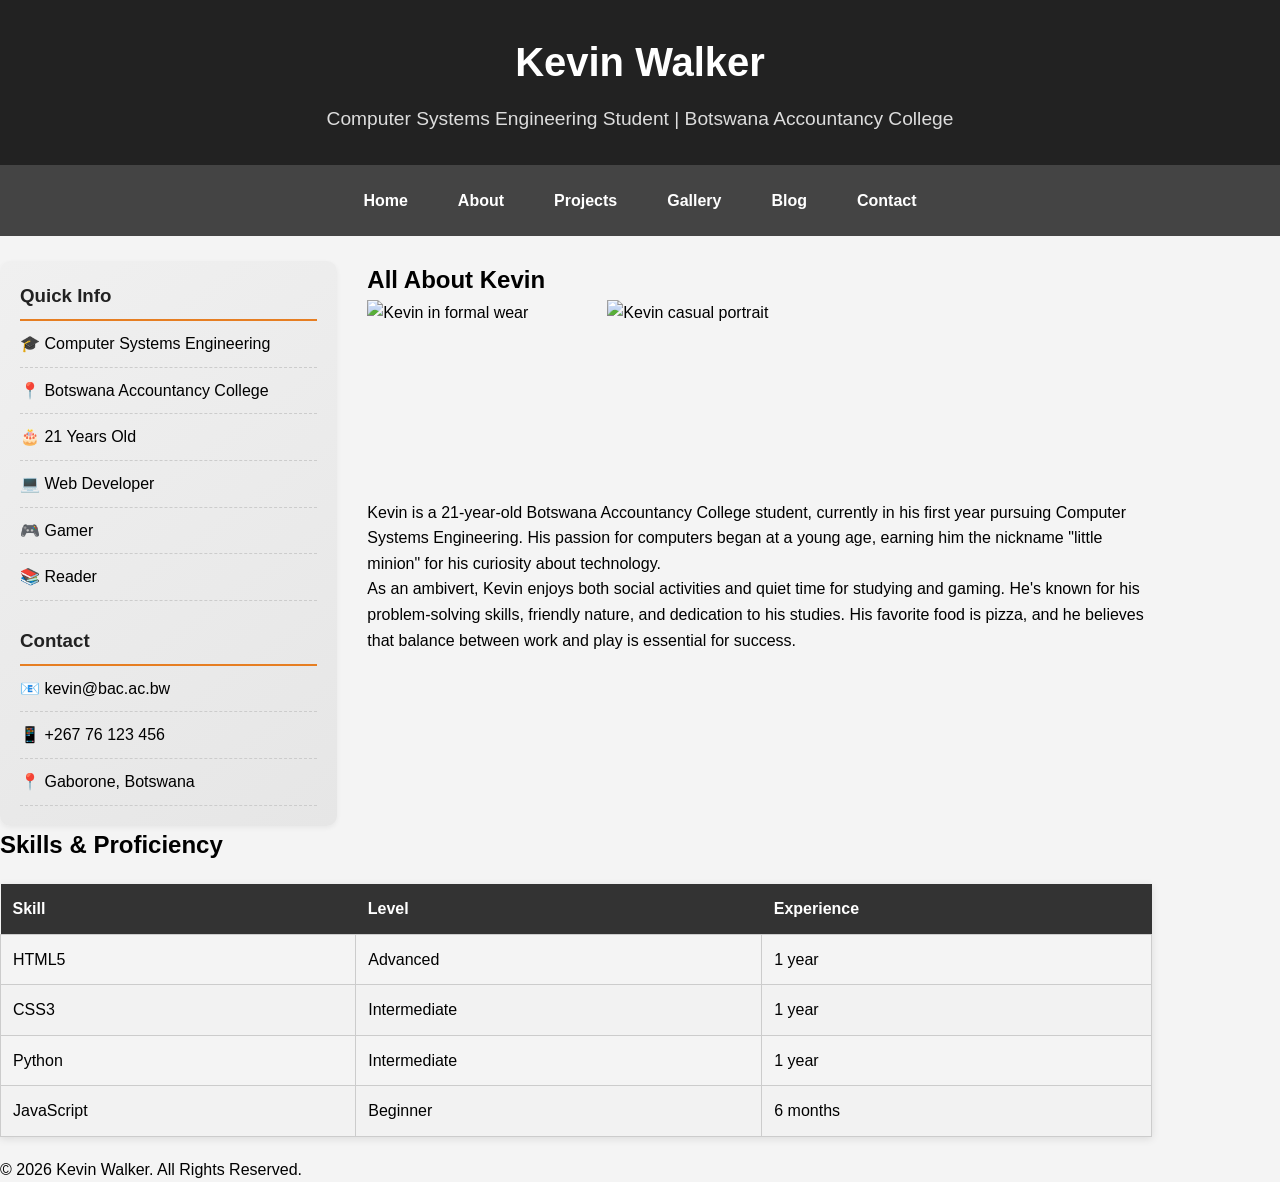
==== about.html @ 10aa1263 "My Personal Website initial upload" ====
<!DOCTYPE html>
<html lang="en">
<head>
    <meta charset="UTF-8">
    <meta name="viewport" content="width=device-width, initial-scale=1.0">
    <title>About Me | Kevin Walker</title>
    <link rel="stylesheet" href="style.css">
</head>
<body>
    <header>
        <h1>Kevin Walker</h1>
        <p>Computer Systems Engineering Student | Botswana Accountancy College</p>
    </header>
    
    <nav>
        <a href="index.html">Home</a>
        <a href="about.html">About</a>
        <a href="project.html">Projects</a>
        <a href="gallery.html">Gallery</a>
        <a href="blog.html">Blog</a>
        <a href="contact.html">Contact</a>
    </nav>
    
    <main style="width: 90%;">
        <!-- TWO-COLUMN FLEXBOX LAYOUT -->
        <section class="two-column-layout">
            <div class="sidebar">
                <h3>Quick Info</h3>
                <ul>
                    <li>🎓 Computer Systems Engineering</li>
                    <li>📍 Botswana Accountancy College</li>
                    <li>🎂 21 Years Old</li>
                    <li>💻 Web Developer</li>
                    <li>🎮 Gamer</li>
                    <li>📚 Reader</li>
                </ul>
                
                <h3 style="margin-top: 25px;">Contact</h3>
                <ul>
                    <li>📧 kevin@bac.ac.bw</li>
                    <li>📱 +267 76 123 456</li>
                    <li>📍 Gaborone, Botswana</li>
                </ul>
            </div>
            
            <div class="content-area">
                <h2>All About Kevin</h2>
                
                <div style="display: flex; flex-wrap: wrap; gap: 20px; margin-bottom: 20px;">
                    <img src="images/20251009_075744.jpg" alt="Kevin in formal wear" style="width: 220px; height: 180px; object-fit: cover;">
                    <img src="images/20251009_075846.jpg" alt="Kevin casual portrait" style="width: 220px; height: 180px; object-fit: cover;">
                </div>
                
                <p>Kevin is a 21-year-old Botswana Accountancy College student, currently in his first year pursuing Computer Systems Engineering. His passion for computers began at a young age, earning him the nickname "little minion" for his curiosity about technology.</p>
                
                <p>As an ambivert, Kevin enjoys both social activities and quiet time for studying and gaming. He's known for his problem-solving skills, friendly nature, and dedication to his studies. His favorite food is pizza, and he believes that balance between work and play is essential for success.</p>
            </div>
        </section>
        
        <section>
            <h2>Skills & Proficiency</h2>
            <table>
                <thead>
                    <tr><th>Skill</th><th>Level</th><th>Experience</th></tr>
                </thead>
                <tbody>
                    <tr><td>HTML5</td><td>Advanced</td><td>1 year</td></tr>
                    <tr><td>CSS3</td><td>Intermediate</td><td>1 year</td></tr>
                    <tr><td>Python</td><td>Intermediate</td><td>1 year</td></tr>
                    <tr><td>JavaScript</td><td>Beginner</td><td>6 months</td></tr>
                </tbody>
            </table>
        </section>
    </main>
    
    <footer>
        <p>&copy; 2026 Kevin Walker. All Rights Reserved.</p>
    </footer>
</body>
</html>
---- style.css ----
* {
    margin: 0;
    padding: 0;
    box-sizing: border-box;
}

body {
    font-family: Arial, sans-serif;
    background-color: #f4f4f4;
    margin: 0;
    padding: 0;
    line-height: 1.6;
}

/* ===== HEADER STYLES ===== */
header {
    background-color: #222;
    color: white;
    text-align: center;
    padding: 30px;
}

header h1 {
    font-size: 2.5em;
    margin-bottom: 10px;
}

header p {
    font-size: 1.2em;
    color: #ddd;
}

/* ===== FLEXBOX NAVIGATION STYLES ===== */
nav {
    background-color: #444;
    display: flex;
    justify-content: center;
    gap: 20px;
    padding: 15px;
    flex-wrap: wrap;
    position: sticky;
    top: 0;
    z-index: 100;
}

nav a {
    color: white;
    text-decoration: none;
    margin: 0;
    font-weight: bold;
    padding: 8px 15px;
    border-radius: 4px;
    transition: all 0.3s ease;
}

nav a:hover {
    color: yellow;
    text-decoration: underline;
    background-color: #555;
}

/* ===== PAGE LAYOUT WITH GRID TEMPLATE AREAS ===== */
.page-layout {
    display: grid;
    grid-template-areas:
        "header header"
        "nav nav"
        "main aside"
        "footer footer";
    grid-template-columns: 2fr 1fr;
    gap: 20px;
    width: 90%;
    margin: 20px auto;
}

.page-layout header {
    grid-area: header;
}

.page-layout nav {
    grid-area: nav;
}

.page-layout main {
    grid-area: main;
    background: white;
    padding: 25px;
    border-radius: 8px;
    box-shadow: 0 2px 10px rgba(0,0,0,0.1);
}

.page-layout aside {
    grid-area: aside;
    background: #f0f0f0;
    padding: 20px;
    border-radius: 8px;
    box-shadow: 0 2px 10px rgba(0,0,0,0.1);
}

.page-layout aside h2 {
    color: #333;
    border-bottom: 2px solid #e67e22;
    padding-bottom: 10px;
    margin-bottom: 15px;
}

.page-layout aside ul {
    list-style-type: none;
    padding: 0;
}

.page-layout aside li {
    margin-bottom: 12px;
}

.page-layout aside a {
    color: #333;
    text-decoration: none;
    display: block;
    padding: 10px;
    background-color: #fff;
    border-radius: 5px;
    transition: all 0.3s ease;
}

.page-layout aside a:hover {
    background-color: #e67e22;
    color: white;
    transform: translateX(5px);
}

.page-layout footer {
    grid-area: footer;
    background-color: #222;
    color: white;
    text-align: center;
    padding: 20px;
    border-radius: 8px;
}

/* ===== PROJECTS GRID ===== */
.projects-grid {
    display: grid;
    grid-template-columns: repeat(3, 1fr);
    gap: 25px;
    margin-top: 25px;
}

.project-card {
    background-color: #f9f9f9;
    border: 1px solid #ddd;
    border-radius: 10px;
    padding: 20px;
    box-shadow: 0 4px 8px rgba(0,0,0,0.1);
    transition: transform 0.3s ease, box-shadow 0.3s ease;
}

.project-card:hover {
    transform: scale(1.03);
    box-shadow: 0 8px 16px rgba(0,0,0,0.15);
}

.project-card h3 {
    color: #222;
    border-bottom: 2px solid #e67e22;
    padding-bottom: 8px;
    margin-top: 0;
}

.project-card ul {
    margin-left: 20px;
    margin-top: 10px;
}

/* ===== GALLERY GRID ===== */
.gallery-grid {
    display: grid;
    grid-template-columns: repeat(4, 1fr);
    gap: 20px;
    margin-top: 25px;
}

.gallery-grid img {
    width: 100%;
    height: 200px;
    object-fit: cover;
    border-radius: 10px;
    box-shadow: 0 4px 8px rgba(0,0,0,0.1);
    transition: transform 0.3s ease, box-shadow 0.3s ease;
}

.gallery-grid img:hover {
    transform: scale(1.05);
    box-shadow: 0 8px 16px rgba(0,0,0,0.2);
}

/* ===== GALLERY WITH CAPTIONS ===== */
.gallery-captions-grid {
    display: grid;
    grid-template-columns: repeat(3, 1fr);
    gap: 25px;
    margin-top: 25px;
}

figure {
    background-color: #f9f9f9;
    padding: 15px;
    border-radius: 10px;
    box-shadow: 0 4px 8px rgba(0,0,0,0.1);
    margin: 0;
    transition: transform 0.3s ease;
}

figure:hover {
    transform: scale(1.02);
    box-shadow: 0 8px 16px rgba(0,0,0,0.15);
}

figure img {
    width: 100%;
    height: 200px;
    object-fit: cover;
    border-radius: 8px;
    margin: 0 auto 10px;
}

figcaption {
    text-align: center;
    font-style: italic;
    color: #666;
    padding: 10px 0 5px;
}

/* ===== BLOG GRID ===== */
.blog-grid {
    display: grid;
    grid-template-columns: repeat(2, 1fr);
    gap: 25px;
    margin-top: 25px;
}

.blog-post {
    background: #f9f9f9;
    padding: 20px;
    border-radius: 10px;
    border: 1px solid #ddd;
    box-shadow: 0 4px 8px rgba(0,0,0,0.1);
    transition: transform 0.3s ease, box-shadow 0.3s ease;
}

.blog-post:hover {
    transform: scale(1.02);
    box-shadow: 0 8px 16px rgba(0,0,0,0.15);
}

.blog-post h3 {
    color: #222;
    margin-top: 0;
    border-bottom: 2px solid #e67e22;
    padding-bottom: 8px;
}

.blog-date {
    color: #777;
    font-size: 0.9em;
    margin-bottom: 10px;
}

/* ===== TWO-COLUMN FLEXBOX LAYOUT (for about page) ===== */
.two-column-layout {
    display: flex;
    gap: 30px;
    margin-top: 25px;
}

.sidebar {
    background: linear-gradient(145deg, #f0f0f0, #e6e6e6);
    padding: 20px;
    border-radius: 10px;
    width: 30%;
    box-shadow: 0 2px 5px rgba(0,0,0,0.05);
}

.sidebar h3 {
    color: #222;
    margin-top: 0;
    border-bottom: 2px solid #e67e22;
    padding-bottom: 8px;
}

.sidebar ul {
    list-style-type: none;
    padding: 0;
}

.sidebar li {
    padding: 10px 0;
    border-bottom: 1px dashed #ccc;
}

.content-area {
    width: 70%;
}

/* ===== TABLE STYLES ===== */
table {
    width: 100%;
    border-collapse: collapse;
    margin-top: 20px;
    margin-bottom: 20px;
    box-shadow: 0 2px 8px rgba(0,0,0,0.1);
}

table th {
    background-color: #333;
    color: white;
    padding: 12px;
    text-align: left;
}

table td {
    padding: 12px;
    border: 1px solid #ccc;
}

table tr:nth-child(even) {
    background-color: #f2f2f2;
}

/* ===== FORM STYLES ===== */
form {
    margin-top: 20px;
    background-color: #f9f9f9;
    padding: 25px;
    border-radius: 8px;
}

input, textarea {
    width: 100%;
    padding: 12px;
    margin-top: 8px;
    margin-bottom: 15px;
    border: 1px solid #ccc;
    border-radius: 5px;
}

button {
    background-color: #333;
    color: white;
    padding: 12px 25px;
    border: none;
    border-radius: 5px;
    cursor: pointer;
    transition: all 0.3s ease;
}

button:hover {
    background-color: green;
}

/* ===== CONTACT LINKS ===== */
.contact-links {
    display: flex;
    flex-wrap: wrap;
    gap: 15px;
    margin-top: 15px;
    justify-content: center;
}

.contact-links a {
    color: #333;
    text-decoration: none;
    padding: 12px 20px;
    background-color: #e9e9e9;
    border-radius: 25px;
    transition: all 0.3s ease;
}

.contact-links a:hover {
    background-color: #444;
    color: white;
    transform: translateY(-3px);
}

/* ===== MEDIA QUERIES - RESPONSIVE DESIGN ===== */
/* Tablets */
@media (max-width: 992px) {
    .projects-grid {
        grid-template-columns: repeat(2, 1fr);
    }
    
    .gallery-grid {
        grid-template-columns: repeat(3, 1fr);
    }
    
    .gallery-captions-grid {
        grid-template-columns: repeat(2, 1fr);
    }
}

/* Mobile devices */
@media (max-width: 768px) {
    .page-layout {
        grid-template-areas:
            "header"
            "nav"
            "main"
            "aside"
            "footer";
        grid-template-columns: 1fr;
        width: 95%;
    }
    
    nav {
        flex-direction: column;
        align-items: center;
        gap: 10px;
    }
    
    nav a {
        width: 80%;
        text-align: center;
        padding: 12px;
    }
    
    .projects-grid {
        grid-template-columns: 1fr;
    }
    
    .gallery-grid {
        grid-template-columns: repeat(2, 1fr);
    }
    
    .gallery-captions-grid {
        grid-template-columns: 1fr;
    }
    
    .blog-grid {
        grid-template-columns: 1fr;
    }
    
    .two-column-layout {
        flex-direction: column;
    }
    
    .sidebar, .content-area {
        width: 100%;
    }
}

/* Small mobile devices */
@media (max-width: 480px) {
    .gallery-grid {
        grid-template-columns: 1fr;
    }
    
    header h1 {
        font-size: 2em;
    }
    
    .contact-links {
        flex-direction: column;
    }
    
    .contact-links a {
        width: 100%;
        text-align: center;
    }
}
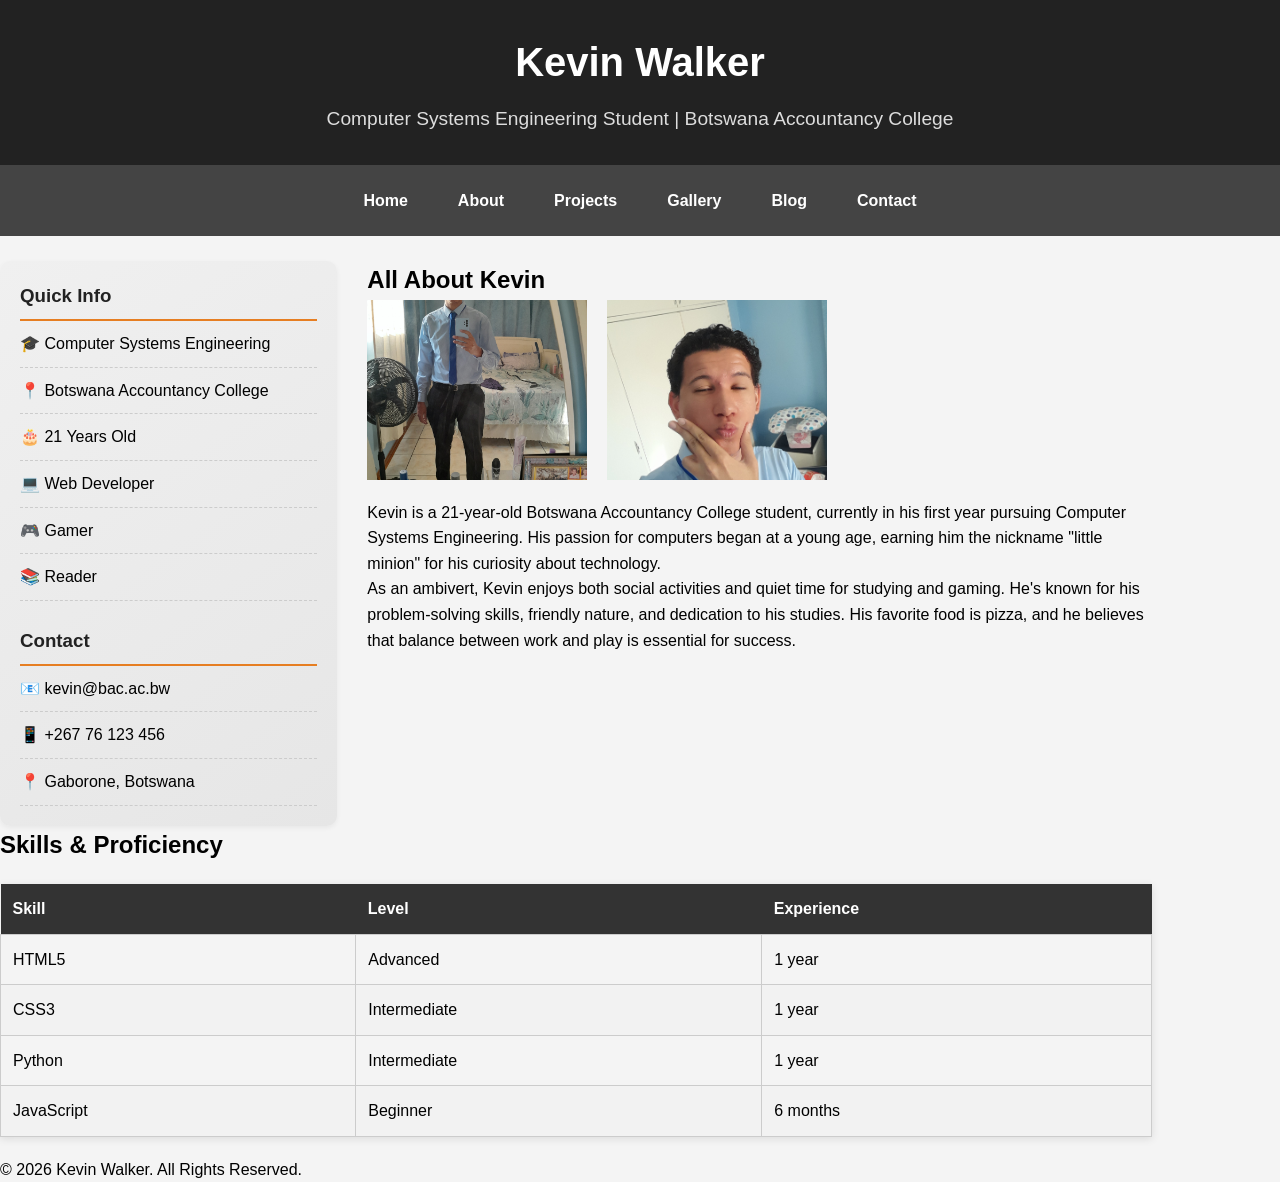
==== commit 888e8681: "Add files via upload" ====
--- a/about.html
+++ b/about.html
@@ -1,80 +1,80 @@
-<!DOCTYPE html>
-<html lang="en">
-<head>
-    <meta charset="UTF-8">
-    <meta name="viewport" content="width=device-width, initial-scale=1.0">
-    <title>About Me | Kevin Walker</title>
-    <link rel="stylesheet" href="style.css">
-</head>
-<body>
-    <header>
-        <h1>Kevin Walker</h1>
-        <p>Computer Systems Engineering Student | Botswana Accountancy College</p>
-    </header>
-    
-    <nav>
-        <a href="index.html">Home</a>
-        <a href="about.html">About</a>
-        <a href="project.html">Projects</a>
-        <a href="gallery.html">Gallery</a>
-        <a href="blog.html">Blog</a>
-        <a href="contact.html">Contact</a>
-    </nav>
-    
-    <main style="width: 90%;">
-        <!-- TWO-COLUMN FLEXBOX LAYOUT -->
-        <section class="two-column-layout">
-            <div class="sidebar">
-                <h3>Quick Info</h3>
-                <ul>
-                    <li>🎓 Computer Systems Engineering</li>
-                    <li>📍 Botswana Accountancy College</li>
-                    <li>🎂 21 Years Old</li>
-                    <li>💻 Web Developer</li>
-                    <li>🎮 Gamer</li>
-                    <li>📚 Reader</li>
-                </ul>
-                
-                <h3 style="margin-top: 25px;">Contact</h3>
-                <ul>
-                    <li>📧 kevin@bac.ac.bw</li>
-                    <li>📱 +267 76 123 456</li>
-                    <li>📍 Gaborone, Botswana</li>
-                </ul>
-            </div>
-            
-            <div class="content-area">
-                <h2>All About Kevin</h2>
-                
-                <div style="display: flex; flex-wrap: wrap; gap: 20px; margin-bottom: 20px;">
-                    <img src="images/20251009_075744.jpg" alt="Kevin in formal wear" style="width: 220px; height: 180px; object-fit: cover;">
-                    <img src="images/20251009_075846.jpg" alt="Kevin casual portrait" style="width: 220px; height: 180px; object-fit: cover;">
-                </div>
-                
-                <p>Kevin is a 21-year-old Botswana Accountancy College student, currently in his first year pursuing Computer Systems Engineering. His passion for computers began at a young age, earning him the nickname "little minion" for his curiosity about technology.</p>
-                
-                <p>As an ambivert, Kevin enjoys both social activities and quiet time for studying and gaming. He's known for his problem-solving skills, friendly nature, and dedication to his studies. His favorite food is pizza, and he believes that balance between work and play is essential for success.</p>
-            </div>
-        </section>
-        
-        <section>
-            <h2>Skills & Proficiency</h2>
-            <table>
-                <thead>
-                    <tr><th>Skill</th><th>Level</th><th>Experience</th></tr>
-                </thead>
-                <tbody>
-                    <tr><td>HTML5</td><td>Advanced</td><td>1 year</td></tr>
-                    <tr><td>CSS3</td><td>Intermediate</td><td>1 year</td></tr>
-                    <tr><td>Python</td><td>Intermediate</td><td>1 year</td></tr>
-                    <tr><td>JavaScript</td><td>Beginner</td><td>6 months</td></tr>
-                </tbody>
-            </table>
-        </section>
-    </main>
-    
-    <footer>
-        <p>&copy; 2026 Kevin Walker. All Rights Reserved.</p>
-    </footer>
-</body>
+<!DOCTYPE html>
+<html lang="en">
+<head>
+    <meta charset="UTF-8">
+    <meta name="viewport" content="width=device-width, initial-scale=1.0">
+    <title>About Me | Kevin Walker</title>
+    <link rel="stylesheet" href="style.css">
+</head>
+<body>
+    <header>
+        <h1>Kevin Walker</h1>
+        <p>Computer Systems Engineering Student | Botswana Accountancy College</p>
+    </header>
+    
+    <nav>
+        <a href="index.html">Home</a>
+        <a href="about.html">About</a>
+        <a href="project.html">Projects</a>
+        <a href="gallery.html">Gallery</a>
+        <a href="blog.html">Blog</a>
+        <a href="contact.html">Contact</a>
+    </nav>
+    
+    <main style="width: 90%;">
+        <!-- TWO-COLUMN FLEXBOX LAYOUT -->
+        <section class="two-column-layout">
+            <div class="sidebar">
+                <h3>Quick Info</h3>
+                <ul>
+                    <li>🎓 Computer Systems Engineering</li>
+                    <li>📍 Botswana Accountancy College</li>
+                    <li>🎂 21 Years Old</li>
+                    <li>💻 Web Developer</li>
+                    <li>🎮 Gamer</li>
+                    <li>📚 Reader</li>
+                </ul>
+                
+                <h3 style="margin-top: 25px;">Contact</h3>
+                <ul>
+                    <li>📧 kevin@bac.ac.bw</li>
+                    <li>📱 +267 76 123 456</li>
+                    <li>📍 Gaborone, Botswana</li>
+                </ul>
+            </div>
+            
+            <div class="content-area">
+                <h2>All About Kevin</h2>
+                
+                <div style="display: flex; flex-wrap: wrap; gap: 20px; margin-bottom: 20px;">
+                    <img src="images/20251009_075744.jpg" alt="Kevin in formal wear" style="width: 220px; height: 180px; object-fit: cover;">
+                    <img src="images/20251009_075846.jpg" alt="Kevin casual portrait" style="width: 220px; height: 180px; object-fit: cover;">
+                </div>
+                
+                <p>Kevin is a 21-year-old Botswana Accountancy College student, currently in his first year pursuing Computer Systems Engineering. His passion for computers began at a young age, earning him the nickname "little minion" for his curiosity about technology.</p>
+                
+                <p>As an ambivert, Kevin enjoys both social activities and quiet time for studying and gaming. He's known for his problem-solving skills, friendly nature, and dedication to his studies. His favorite food is pizza, and he believes that balance between work and play is essential for success.</p>
+            </div>
+        </section>
+        
+        <section>
+            <h2>Skills & Proficiency</h2>
+            <table>
+                <thead>
+                    <tr><th>Skill</th><th>Level</th><th>Experience</th></tr>
+                </thead>
+                <tbody>
+                    <tr><td>HTML5</td><td>Advanced</td><td>1 year</td></tr>
+                    <tr><td>CSS3</td><td>Intermediate</td><td>1 year</td></tr>
+                    <tr><td>Python</td><td>Intermediate</td><td>1 year</td></tr>
+                    <tr><td>JavaScript</td><td>Beginner</td><td>6 months</td></tr>
+                </tbody>
+            </table>
+        </section>
+    </main>
+    
+    <footer>
+        <p>&copy; 2026 Kevin Walker. All Rights Reserved.</p>
+    </footer>
+</body>
 </html>
--- a/style.css
+++ b/style.css
@@ -1,469 +1,469 @@
-* {
-    margin: 0;
-    padding: 0;
-    box-sizing: border-box;
-}
-
-body {
-    font-family: Arial, sans-serif;
-    background-color: #f4f4f4;
-    margin: 0;
-    padding: 0;
-    line-height: 1.6;
-}
-
-/* ===== HEADER STYLES ===== */
-header {
-    background-color: #222;
-    color: white;
-    text-align: center;
-    padding: 30px;
-}
-
-header h1 {
-    font-size: 2.5em;
-    margin-bottom: 10px;
-}
-
-header p {
-    font-size: 1.2em;
-    color: #ddd;
-}
-
-/* ===== FLEXBOX NAVIGATION STYLES ===== */
-nav {
-    background-color: #444;
-    display: flex;
-    justify-content: center;
-    gap: 20px;
-    padding: 15px;
-    flex-wrap: wrap;
-    position: sticky;
-    top: 0;
-    z-index: 100;
-}
-
-nav a {
-    color: white;
-    text-decoration: none;
-    margin: 0;
-    font-weight: bold;
-    padding: 8px 15px;
-    border-radius: 4px;
-    transition: all 0.3s ease;
-}
-
-nav a:hover {
-    color: yellow;
-    text-decoration: underline;
-    background-color: #555;
-}
-
-/* ===== PAGE LAYOUT WITH GRID TEMPLATE AREAS ===== */
-.page-layout {
-    display: grid;
-    grid-template-areas:
-        "header header"
-        "nav nav"
-        "main aside"
-        "footer footer";
-    grid-template-columns: 2fr 1fr;
-    gap: 20px;
-    width: 90%;
-    margin: 20px auto;
-}
-
-.page-layout header {
-    grid-area: header;
-}
-
-.page-layout nav {
-    grid-area: nav;
-}
-
-.page-layout main {
-    grid-area: main;
-    background: white;
-    padding: 25px;
-    border-radius: 8px;
-    box-shadow: 0 2px 10px rgba(0,0,0,0.1);
-}
-
-.page-layout aside {
-    grid-area: aside;
-    background: #f0f0f0;
-    padding: 20px;
-    border-radius: 8px;
-    box-shadow: 0 2px 10px rgba(0,0,0,0.1);
-}
-
-.page-layout aside h2 {
-    color: #333;
-    border-bottom: 2px solid #e67e22;
-    padding-bottom: 10px;
-    margin-bottom: 15px;
-}
-
-.page-layout aside ul {
-    list-style-type: none;
-    padding: 0;
-}
-
-.page-layout aside li {
-    margin-bottom: 12px;
-}
-
-.page-layout aside a {
-    color: #333;
-    text-decoration: none;
-    display: block;
-    padding: 10px;
-    background-color: #fff;
-    border-radius: 5px;
-    transition: all 0.3s ease;
-}
-
-.page-layout aside a:hover {
-    background-color: #e67e22;
-    color: white;
-    transform: translateX(5px);
-}
-
-.page-layout footer {
-    grid-area: footer;
-    background-color: #222;
-    color: white;
-    text-align: center;
-    padding: 20px;
-    border-radius: 8px;
-}
-
-/* ===== PROJECTS GRID ===== */
-.projects-grid {
-    display: grid;
-    grid-template-columns: repeat(3, 1fr);
-    gap: 25px;
-    margin-top: 25px;
-}
-
-.project-card {
-    background-color: #f9f9f9;
-    border: 1px solid #ddd;
-    border-radius: 10px;
-    padding: 20px;
-    box-shadow: 0 4px 8px rgba(0,0,0,0.1);
-    transition: transform 0.3s ease, box-shadow 0.3s ease;
-}
-
-.project-card:hover {
-    transform: scale(1.03);
-    box-shadow: 0 8px 16px rgba(0,0,0,0.15);
-}
-
-.project-card h3 {
-    color: #222;
-    border-bottom: 2px solid #e67e22;
-    padding-bottom: 8px;
-    margin-top: 0;
-}
-
-.project-card ul {
-    margin-left: 20px;
-    margin-top: 10px;
-}
-
-/* ===== GALLERY GRID ===== */
-.gallery-grid {
-    display: grid;
-    grid-template-columns: repeat(4, 1fr);
-    gap: 20px;
-    margin-top: 25px;
-}
-
-.gallery-grid img {
-    width: 100%;
-    height: 200px;
-    object-fit: cover;
-    border-radius: 10px;
-    box-shadow: 0 4px 8px rgba(0,0,0,0.1);
-    transition: transform 0.3s ease, box-shadow 0.3s ease;
-}
-
-.gallery-grid img:hover {
-    transform: scale(1.05);
-    box-shadow: 0 8px 16px rgba(0,0,0,0.2);
-}
-
-/* ===== GALLERY WITH CAPTIONS ===== */
-.gallery-captions-grid {
-    display: grid;
-    grid-template-columns: repeat(3, 1fr);
-    gap: 25px;
-    margin-top: 25px;
-}
-
-figure {
-    background-color: #f9f9f9;
-    padding: 15px;
-    border-radius: 10px;
-    box-shadow: 0 4px 8px rgba(0,0,0,0.1);
-    margin: 0;
-    transition: transform 0.3s ease;
-}
-
-figure:hover {
-    transform: scale(1.02);
-    box-shadow: 0 8px 16px rgba(0,0,0,0.15);
-}
-
-figure img {
-    width: 100%;
-    height: 200px;
-    object-fit: cover;
-    border-radius: 8px;
-    margin: 0 auto 10px;
-}
-
-figcaption {
-    text-align: center;
-    font-style: italic;
-    color: #666;
-    padding: 10px 0 5px;
-}
-
-/* ===== BLOG GRID ===== */
-.blog-grid {
-    display: grid;
-    grid-template-columns: repeat(2, 1fr);
-    gap: 25px;
-    margin-top: 25px;
-}
-
-.blog-post {
-    background: #f9f9f9;
-    padding: 20px;
-    border-radius: 10px;
-    border: 1px solid #ddd;
-    box-shadow: 0 4px 8px rgba(0,0,0,0.1);
-    transition: transform 0.3s ease, box-shadow 0.3s ease;
-}
-
-.blog-post:hover {
-    transform: scale(1.02);
-    box-shadow: 0 8px 16px rgba(0,0,0,0.15);
-}
-
-.blog-post h3 {
-    color: #222;
-    margin-top: 0;
-    border-bottom: 2px solid #e67e22;
-    padding-bottom: 8px;
-}
-
-.blog-date {
-    color: #777;
-    font-size: 0.9em;
-    margin-bottom: 10px;
-}
-
-/* ===== TWO-COLUMN FLEXBOX LAYOUT (for about page) ===== */
-.two-column-layout {
-    display: flex;
-    gap: 30px;
-    margin-top: 25px;
-}
-
-.sidebar {
-    background: linear-gradient(145deg, #f0f0f0, #e6e6e6);
-    padding: 20px;
-    border-radius: 10px;
-    width: 30%;
-    box-shadow: 0 2px 5px rgba(0,0,0,0.05);
-}
-
-.sidebar h3 {
-    color: #222;
-    margin-top: 0;
-    border-bottom: 2px solid #e67e22;
-    padding-bottom: 8px;
-}
-
-.sidebar ul {
-    list-style-type: none;
-    padding: 0;
-}
-
-.sidebar li {
-    padding: 10px 0;
-    border-bottom: 1px dashed #ccc;
-}
-
-.content-area {
-    width: 70%;
-}
-
-/* ===== TABLE STYLES ===== */
-table {
-    width: 100%;
-    border-collapse: collapse;
-    margin-top: 20px;
-    margin-bottom: 20px;
-    box-shadow: 0 2px 8px rgba(0,0,0,0.1);
-}
-
-table th {
-    background-color: #333;
-    color: white;
-    padding: 12px;
-    text-align: left;
-}
-
-table td {
-    padding: 12px;
-    border: 1px solid #ccc;
-}
-
-table tr:nth-child(even) {
-    background-color: #f2f2f2;
-}
-
-/* ===== FORM STYLES ===== */
-form {
-    margin-top: 20px;
-    background-color: #f9f9f9;
-    padding: 25px;
-    border-radius: 8px;
-}
-
-input, textarea {
-    width: 100%;
-    padding: 12px;
-    margin-top: 8px;
-    margin-bottom: 15px;
-    border: 1px solid #ccc;
-    border-radius: 5px;
-}
-
-button {
-    background-color: #333;
-    color: white;
-    padding: 12px 25px;
-    border: none;
-    border-radius: 5px;
-    cursor: pointer;
-    transition: all 0.3s ease;
-}
-
-button:hover {
-    background-color: green;
-}
-
-/* ===== CONTACT LINKS ===== */
-.contact-links {
-    display: flex;
-    flex-wrap: wrap;
-    gap: 15px;
-    margin-top: 15px;
-    justify-content: center;
-}
-
-.contact-links a {
-    color: #333;
-    text-decoration: none;
-    padding: 12px 20px;
-    background-color: #e9e9e9;
-    border-radius: 25px;
-    transition: all 0.3s ease;
-}
-
-.contact-links a:hover {
-    background-color: #444;
-    color: white;
-    transform: translateY(-3px);
-}
-
-/* ===== MEDIA QUERIES - RESPONSIVE DESIGN ===== */
-/* Tablets */
-@media (max-width: 992px) {
-    .projects-grid {
-        grid-template-columns: repeat(2, 1fr);
-    }
-    
-    .gallery-grid {
-        grid-template-columns: repeat(3, 1fr);
-    }
-    
-    .gallery-captions-grid {
-        grid-template-columns: repeat(2, 1fr);
-    }
-}
-
-/* Mobile devices */
-@media (max-width: 768px) {
-    .page-layout {
-        grid-template-areas:
-            "header"
-            "nav"
-            "main"
-            "aside"
-            "footer";
-        grid-template-columns: 1fr;
-        width: 95%;
-    }
-    
-    nav {
-        flex-direction: column;
-        align-items: center;
-        gap: 10px;
-    }
-    
-    nav a {
-        width: 80%;
-        text-align: center;
-        padding: 12px;
-    }
-    
-    .projects-grid {
-        grid-template-columns: 1fr;
-    }
-    
-    .gallery-grid {
-        grid-template-columns: repeat(2, 1fr);
-    }
-    
-    .gallery-captions-grid {
-        grid-template-columns: 1fr;
-    }
-    
-    .blog-grid {
-        grid-template-columns: 1fr;
-    }
-    
-    .two-column-layout {
-        flex-direction: column;
-    }
-    
-    .sidebar, .content-area {
-        width: 100%;
-    }
-}
-
-/* Small mobile devices */
-@media (max-width: 480px) {
-    .gallery-grid {
-        grid-template-columns: 1fr;
-    }
-    
-    header h1 {
-        font-size: 2em;
-    }
-    
-    .contact-links {
-        flex-direction: column;
-    }
-    
-    .contact-links a {
-        width: 100%;
-        text-align: center;
-    }
+* {
+    margin: 0;
+    padding: 0;
+    box-sizing: border-box;
+}
+
+body {
+    font-family: Arial, sans-serif;
+    background-color: #f4f4f4;
+    margin: 0;
+    padding: 0;
+    line-height: 1.6;
+}
+
+/* ===== HEADER STYLES ===== */
+header {
+    background-color: #222;
+    color: white;
+    text-align: center;
+    padding: 30px;
+}
+
+header h1 {
+    font-size: 2.5em;
+    margin-bottom: 10px;
+}
+
+header p {
+    font-size: 1.2em;
+    color: #ddd;
+}
+
+/* ===== FLEXBOX NAVIGATION STYLES ===== */
+nav {
+    background-color: #444;
+    display: flex;
+    justify-content: center;
+    gap: 20px;
+    padding: 15px;
+    flex-wrap: wrap;
+    position: sticky;
+    top: 0;
+    z-index: 100;
+}
+
+nav a {
+    color: white;
+    text-decoration: none;
+    margin: 0;
+    font-weight: bold;
+    padding: 8px 15px;
+    border-radius: 4px;
+    transition: all 0.3s ease;
+}
+
+nav a:hover {
+    color: yellow;
+    text-decoration: underline;
+    background-color: #555;
+}
+
+/* ===== PAGE LAYOUT WITH GRID TEMPLATE AREAS ===== */
+.page-layout {
+    display: grid;
+    grid-template-areas:
+        "header header"
+        "nav nav"
+        "main aside"
+        "footer footer";
+    grid-template-columns: 2fr 1fr;
+    gap: 20px;
+    width: 90%;
+    margin: 20px auto;
+}
+
+.page-layout header {
+    grid-area: header;
+}
+
+.page-layout nav {
+    grid-area: nav;
+}
+
+.page-layout main {
+    grid-area: main;
+    background: white;
+    padding: 25px;
+    border-radius: 8px;
+    box-shadow: 0 2px 10px rgba(0,0,0,0.1);
+}
+
+.page-layout aside {
+    grid-area: aside;
+    background: #f0f0f0;
+    padding: 20px;
+    border-radius: 8px;
+    box-shadow: 0 2px 10px rgba(0,0,0,0.1);
+}
+
+.page-layout aside h2 {
+    color: #333;
+    border-bottom: 2px solid #e67e22;
+    padding-bottom: 10px;
+    margin-bottom: 15px;
+}
+
+.page-layout aside ul {
+    list-style-type: none;
+    padding: 0;
+}
+
+.page-layout aside li {
+    margin-bottom: 12px;
+}
+
+.page-layout aside a {
+    color: #333;
+    text-decoration: none;
+    display: block;
+    padding: 10px;
+    background-color: #fff;
+    border-radius: 5px;
+    transition: all 0.3s ease;
+}
+
+.page-layout aside a:hover {
+    background-color: #e67e22;
+    color: white;
+    transform: translateX(5px);
+}
+
+.page-layout footer {
+    grid-area: footer;
+    background-color: #222;
+    color: white;
+    text-align: center;
+    padding: 20px;
+    border-radius: 8px;
+}
+
+/* ===== PROJECTS GRID ===== */
+.projects-grid {
+    display: grid;
+    grid-template-columns: repeat(3, 1fr);
+    gap: 25px;
+    margin-top: 25px;
+}
+
+.project-card {
+    background-color: #f9f9f9;
+    border: 1px solid #ddd;
+    border-radius: 10px;
+    padding: 20px;
+    box-shadow: 0 4px 8px rgba(0,0,0,0.1);
+    transition: transform 0.3s ease, box-shadow 0.3s ease;
+}
+
+.project-card:hover {
+    transform: scale(1.03);
+    box-shadow: 0 8px 16px rgba(0,0,0,0.15);
+}
+
+.project-card h3 {
+    color: #222;
+    border-bottom: 2px solid #e67e22;
+    padding-bottom: 8px;
+    margin-top: 0;
+}
+
+.project-card ul {
+    margin-left: 20px;
+    margin-top: 10px;
+}
+
+/* ===== GALLERY GRID ===== */
+.gallery-grid {
+    display: grid;
+    grid-template-columns: repeat(4, 1fr);
+    gap: 20px;
+    margin-top: 25px;
+}
+
+.gallery-grid img {
+    width: 100%;
+    height: 200px;
+    object-fit: cover;
+    border-radius: 10px;
+    box-shadow: 0 4px 8px rgba(0,0,0,0.1);
+    transition: transform 0.3s ease, box-shadow 0.3s ease;
+}
+
+.gallery-grid img:hover {
+    transform: scale(1.05);
+    box-shadow: 0 8px 16px rgba(0,0,0,0.2);
+}
+
+/* ===== GALLERY WITH CAPTIONS ===== */
+.gallery-captions-grid {
+    display: grid;
+    grid-template-columns: repeat(3, 1fr);
+    gap: 25px;
+    margin-top: 25px;
+}
+
+figure {
+    background-color: #f9f9f9;
+    padding: 15px;
+    border-radius: 10px;
+    box-shadow: 0 4px 8px rgba(0,0,0,0.1);
+    margin: 0;
+    transition: transform 0.3s ease;
+}
+
+figure:hover {
+    transform: scale(1.02);
+    box-shadow: 0 8px 16px rgba(0,0,0,0.15);
+}
+
+figure img {
+    width: 100%;
+    height: 200px;
+    object-fit: cover;
+    border-radius: 8px;
+    margin: 0 auto 10px;
+}
+
+figcaption {
+    text-align: center;
+    font-style: italic;
+    color: #666;
+    padding: 10px 0 5px;
+}
+
+/* ===== BLOG GRID ===== */
+.blog-grid {
+    display: grid;
+    grid-template-columns: repeat(2, 1fr);
+    gap: 25px;
+    margin-top: 25px;
+}
+
+.blog-post {
+    background: #f9f9f9;
+    padding: 20px;
+    border-radius: 10px;
+    border: 1px solid #ddd;
+    box-shadow: 0 4px 8px rgba(0,0,0,0.1);
+    transition: transform 0.3s ease, box-shadow 0.3s ease;
+}
+
+.blog-post:hover {
+    transform: scale(1.02);
+    box-shadow: 0 8px 16px rgba(0,0,0,0.15);
+}
+
+.blog-post h3 {
+    color: #222;
+    margin-top: 0;
+    border-bottom: 2px solid #e67e22;
+    padding-bottom: 8px;
+}
+
+.blog-date {
+    color: #777;
+    font-size: 0.9em;
+    margin-bottom: 10px;
+}
+
+/* ===== TWO-COLUMN FLEXBOX LAYOUT (for about page) ===== */
+.two-column-layout {
+    display: flex;
+    gap: 30px;
+    margin-top: 25px;
+}
+
+.sidebar {
+    background: linear-gradient(145deg, #f0f0f0, #e6e6e6);
+    padding: 20px;
+    border-radius: 10px;
+    width: 30%;
+    box-shadow: 0 2px 5px rgba(0,0,0,0.05);
+}
+
+.sidebar h3 {
+    color: #222;
+    margin-top: 0;
+    border-bottom: 2px solid #e67e22;
+    padding-bottom: 8px;
+}
+
+.sidebar ul {
+    list-style-type: none;
+    padding: 0;
+}
+
+.sidebar li {
+    padding: 10px 0;
+    border-bottom: 1px dashed #ccc;
+}
+
+.content-area {
+    width: 70%;
+}
+
+/* ===== TABLE STYLES ===== */
+table {
+    width: 100%;
+    border-collapse: collapse;
+    margin-top: 20px;
+    margin-bottom: 20px;
+    box-shadow: 0 2px 8px rgba(0,0,0,0.1);
+}
+
+table th {
+    background-color: #333;
+    color: white;
+    padding: 12px;
+    text-align: left;
+}
+
+table td {
+    padding: 12px;
+    border: 1px solid #ccc;
+}
+
+table tr:nth-child(even) {
+    background-color: #f2f2f2;
+}
+
+/* ===== FORM STYLES ===== */
+form {
+    margin-top: 20px;
+    background-color: #f9f9f9;
+    padding: 25px;
+    border-radius: 8px;
+}
+
+input, textarea {
+    width: 100%;
+    padding: 12px;
+    margin-top: 8px;
+    margin-bottom: 15px;
+    border: 1px solid #ccc;
+    border-radius: 5px;
+}
+
+button {
+    background-color: #333;
+    color: white;
+    padding: 12px 25px;
+    border: none;
+    border-radius: 5px;
+    cursor: pointer;
+    transition: all 0.3s ease;
+}
+
+button:hover {
+    background-color: green;
+}
+
+/* ===== CONTACT LINKS ===== */
+.contact-links {
+    display: flex;
+    flex-wrap: wrap;
+    gap: 15px;
+    margin-top: 15px;
+    justify-content: center;
+}
+
+.contact-links a {
+    color: #333;
+    text-decoration: none;
+    padding: 12px 20px;
+    background-color: #e9e9e9;
+    border-radius: 25px;
+    transition: all 0.3s ease;
+}
+
+.contact-links a:hover {
+    background-color: #444;
+    color: white;
+    transform: translateY(-3px);
+}
+
+/* ===== MEDIA QUERIES - RESPONSIVE DESIGN ===== */
+/* Tablets */
+@media (max-width: 992px) {
+    .projects-grid {
+        grid-template-columns: repeat(2, 1fr);
+    }
+    
+    .gallery-grid {
+        grid-template-columns: repeat(3, 1fr);
+    }
+    
+    .gallery-captions-grid {
+        grid-template-columns: repeat(2, 1fr);
+    }
+}
+
+/* Mobile devices */
+@media (max-width: 768px) {
+    .page-layout {
+        grid-template-areas:
+            "header"
+            "nav"
+            "main"
+            "aside"
+            "footer";
+        grid-template-columns: 1fr;
+        width: 95%;
+    }
+    
+    nav {
+        flex-direction: column;
+        align-items: center;
+        gap: 10px;
+    }
+    
+    nav a {
+        width: 80%;
+        text-align: center;
+        padding: 12px;
+    }
+    
+    .projects-grid {
+        grid-template-columns: 1fr;
+    }
+    
+    .gallery-grid {
+        grid-template-columns: repeat(2, 1fr);
+    }
+    
+    .gallery-captions-grid {
+        grid-template-columns: 1fr;
+    }
+    
+    .blog-grid {
+        grid-template-columns: 1fr;
+    }
+    
+    .two-column-layout {
+        flex-direction: column;
+    }
+    
+    .sidebar, .content-area {
+        width: 100%;
+    }
+}
+
+/* Small mobile devices */
+@media (max-width: 480px) {
+    .gallery-grid {
+        grid-template-columns: 1fr;
+    }
+    
+    header h1 {
+        font-size: 2em;
+    }
+    
+    .contact-links {
+        flex-direction: column;
+    }
+    
+    .contact-links a {
+        width: 100%;
+        text-align: center;
+    }
 }
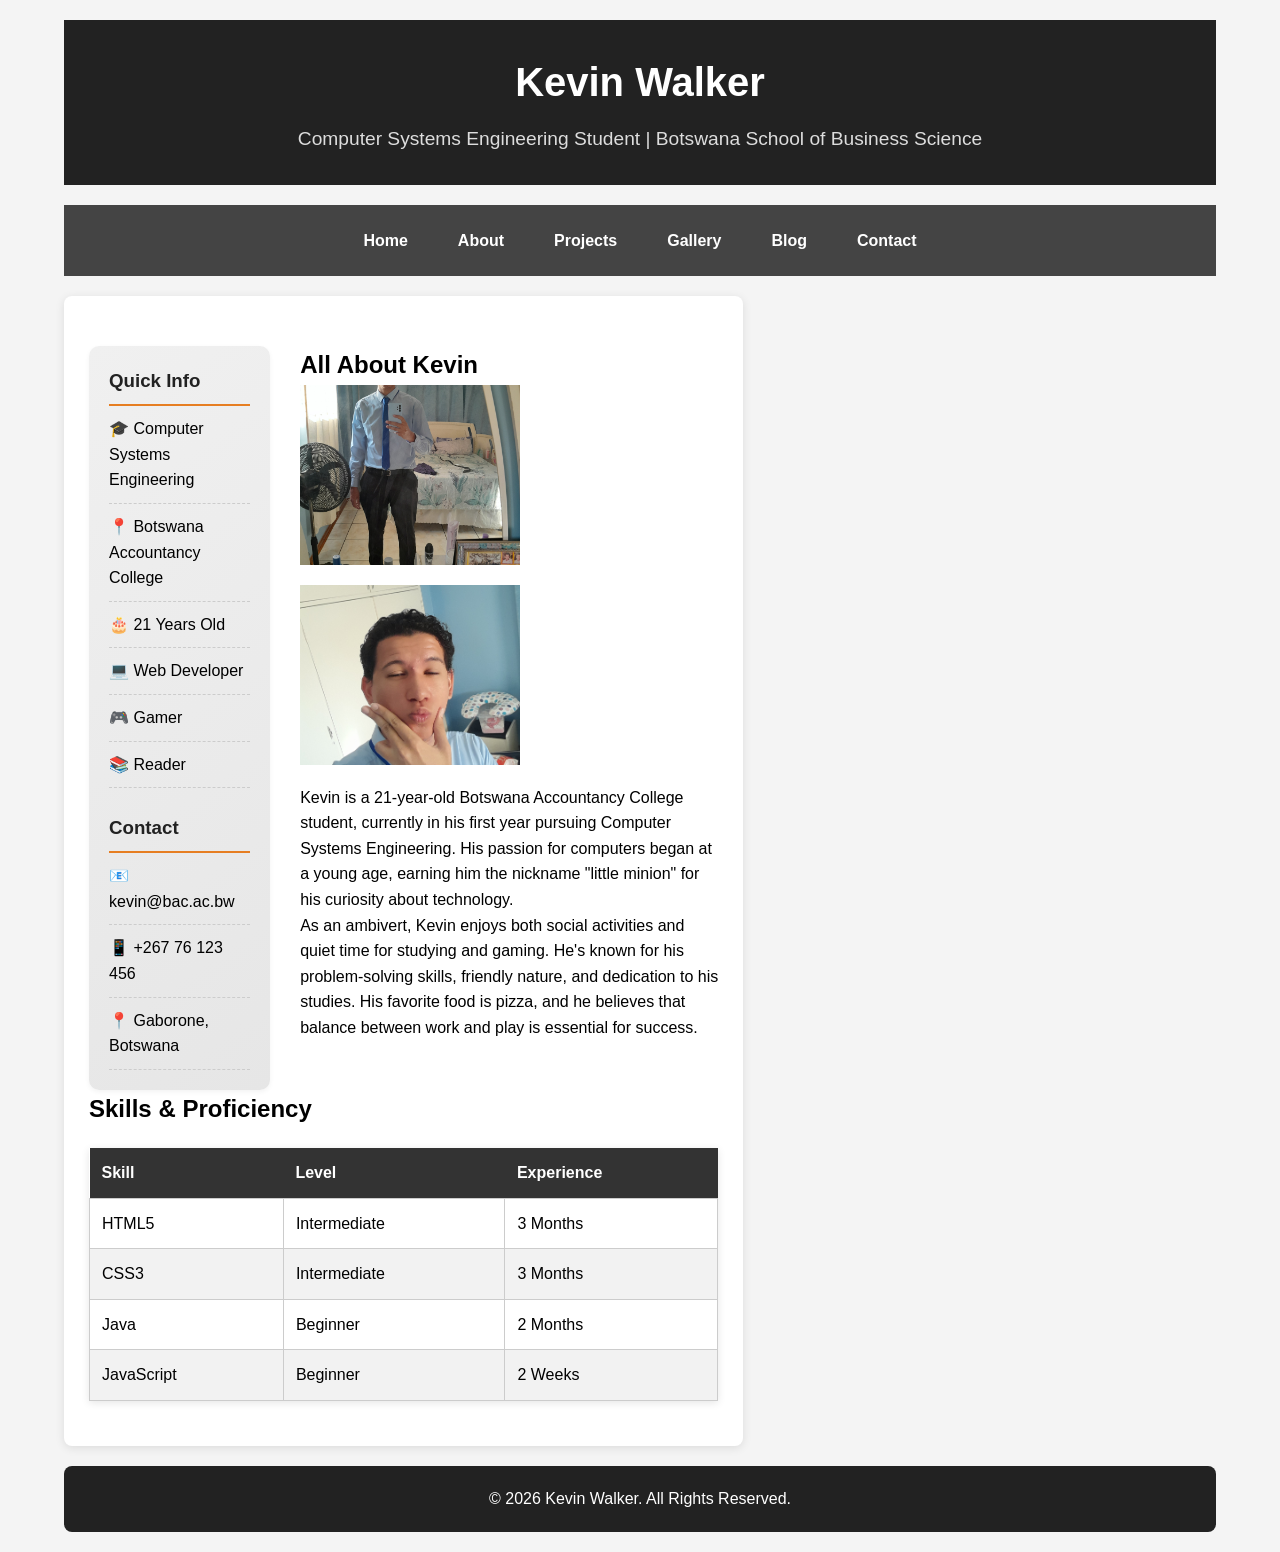
==== commit b0c07e07: "Add files via upload" ====
--- a/about.html
+++ b/about.html
@@ -7,9 +7,10 @@
     <link rel="stylesheet" href="style.css">
 </head>
 <body>
+    <div class="page-layout">
     <header>
         <h1>Kevin Walker</h1>
-        <p>Computer Systems Engineering Student | Botswana Accountancy College</p>
+        <p>Computer Systems Engineering Student | Botswana School of Business Science</p>
     </header>
     
     <nav>
@@ -64,10 +65,10 @@
                     <tr><th>Skill</th><th>Level</th><th>Experience</th></tr>
                 </thead>
                 <tbody>
-                    <tr><td>HTML5</td><td>Advanced</td><td>1 year</td></tr>
-                    <tr><td>CSS3</td><td>Intermediate</td><td>1 year</td></tr>
-                    <tr><td>Python</td><td>Intermediate</td><td>1 year</td></tr>
-                    <tr><td>JavaScript</td><td>Beginner</td><td>6 months</td></tr>
+                    <tr><td>HTML5</td><td>Intermediate</td><td>3 Months</td></tr>
+                    <tr><td>CSS3</td><td>Intermediate</td><td>3 Months</td></tr>
+                    <tr><td>Java</td><td>Beginner</td><td>2 Months</td></tr>
+                    <tr><td>JavaScript</td><td>Beginner</td><td>2 Weeks</td></tr>
                 </tbody>
             </table>
         </section>
@@ -76,5 +77,6 @@
     <footer>
         <p>&copy; 2026 Kevin Walker. All Rights Reserved.</p>
     </footer>
+    </div>
 </body>
 </html>
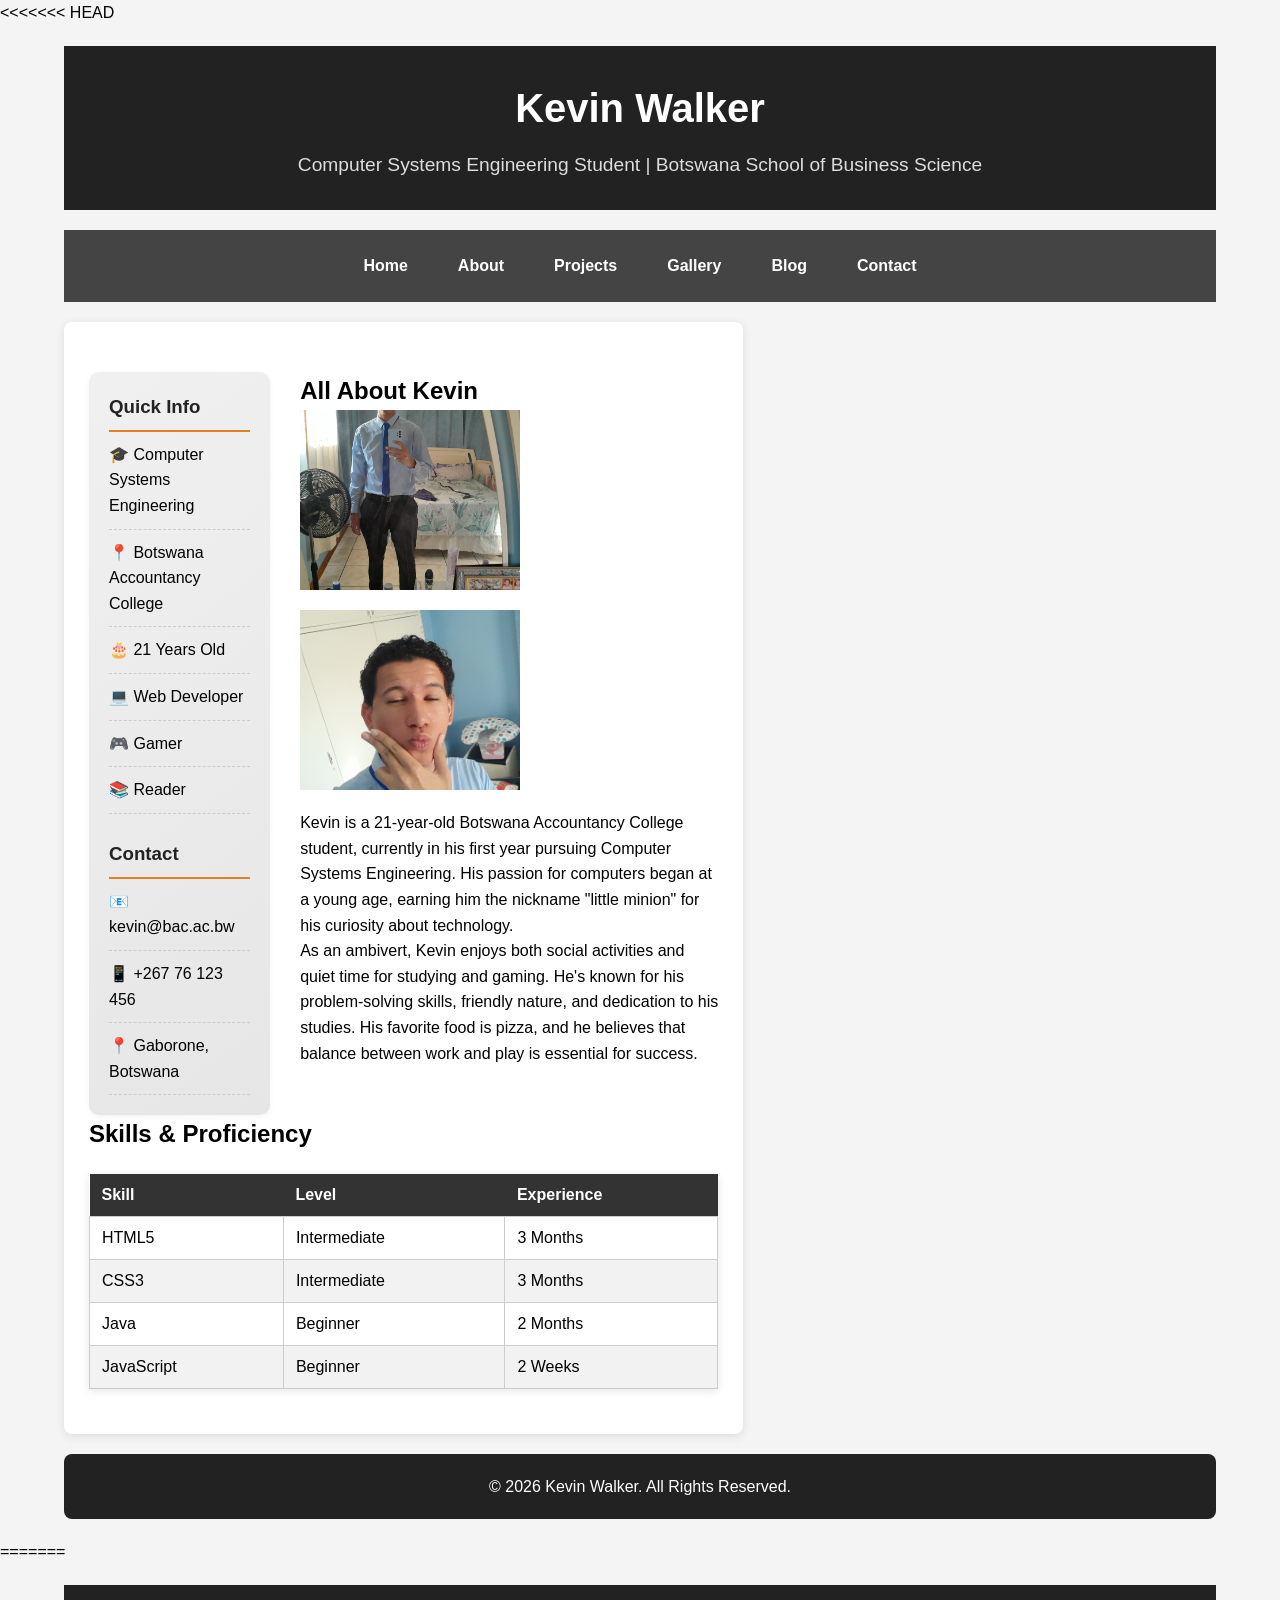
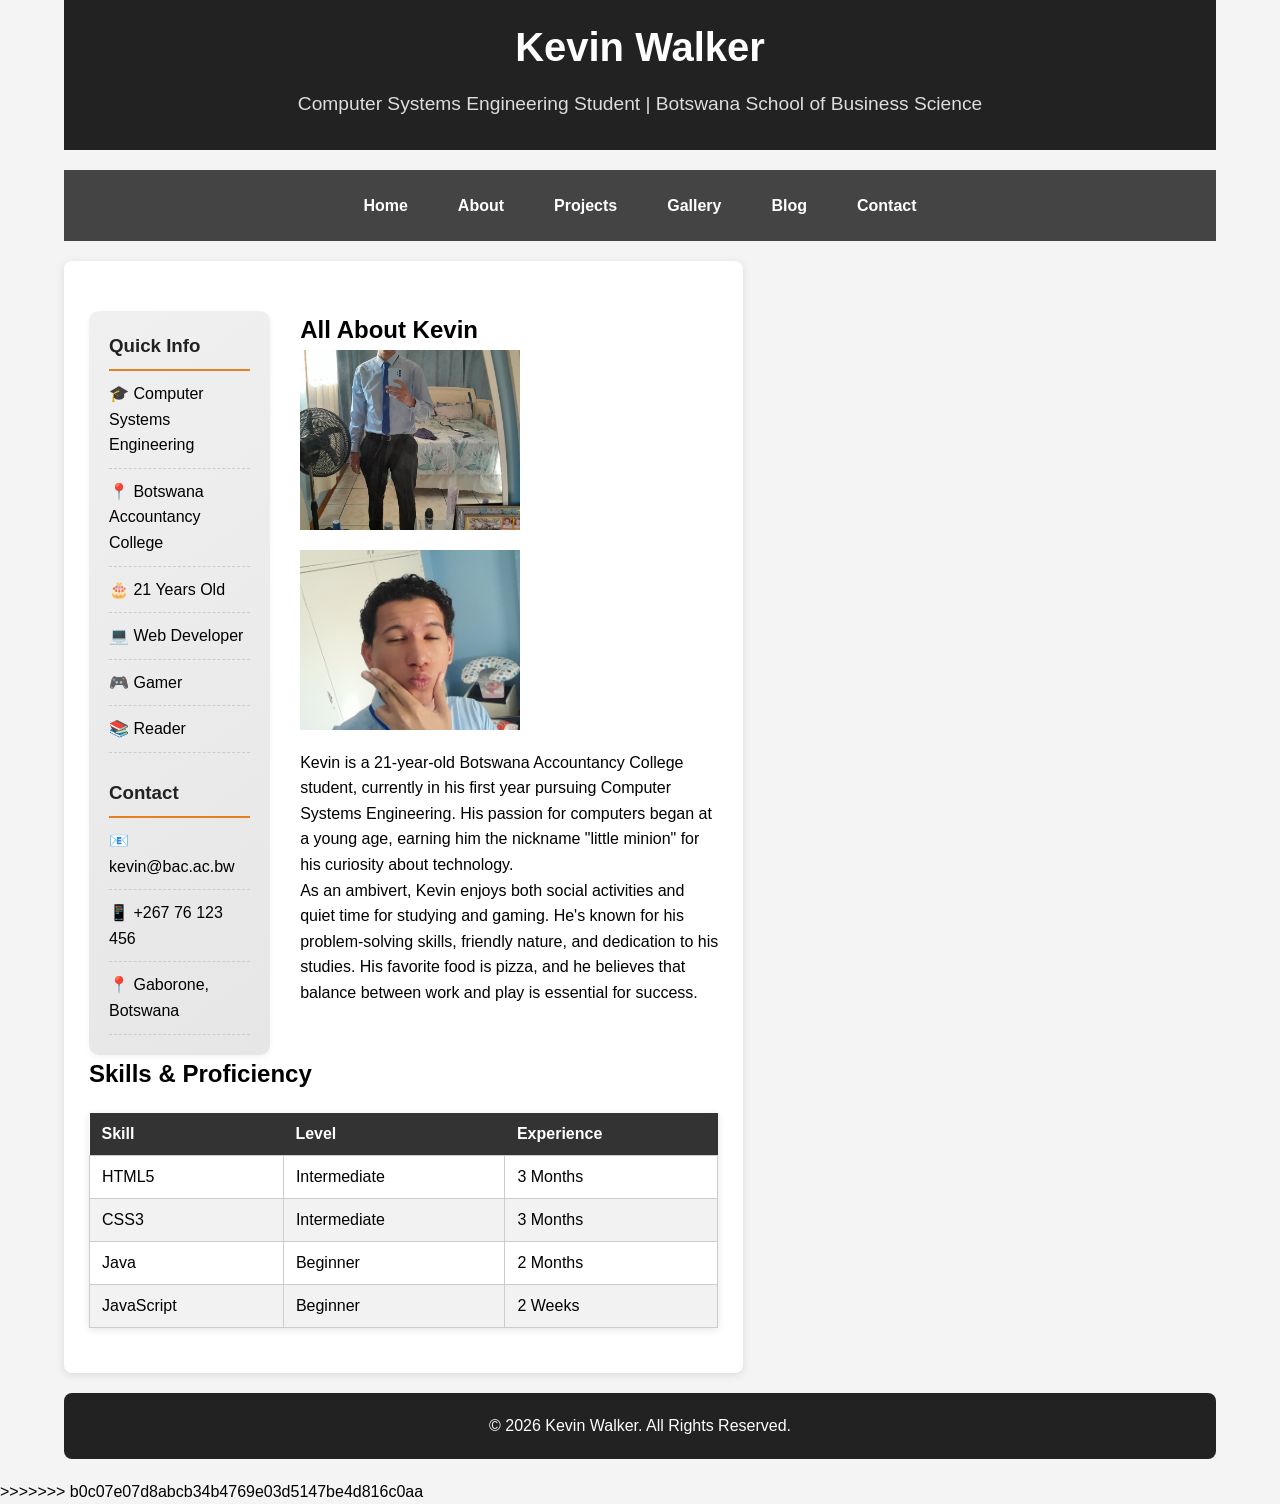
==== commit 32be0495: "merge" ====
--- a/about.html
+++ b/about.html
@@ -1,82 +1,166 @@
-<!DOCTYPE html>
-<html lang="en">
-<head>
-    <meta charset="UTF-8">
-    <meta name="viewport" content="width=device-width, initial-scale=1.0">
-    <title>About Me | Kevin Walker</title>
-    <link rel="stylesheet" href="style.css">
-</head>
-<body>
-    <div class="page-layout">
-    <header>
-        <h1>Kevin Walker</h1>
-        <p>Computer Systems Engineering Student | Botswana School of Business Science</p>
-    </header>
-    
-    <nav>
-        <a href="index.html">Home</a>
-        <a href="about.html">About</a>
-        <a href="project.html">Projects</a>
-        <a href="gallery.html">Gallery</a>
-        <a href="blog.html">Blog</a>
-        <a href="contact.html">Contact</a>
-    </nav>
-    
-    <main style="width: 90%;">
-        <!-- TWO-COLUMN FLEXBOX LAYOUT -->
-        <section class="two-column-layout">
-            <div class="sidebar">
-                <h3>Quick Info</h3>
-                <ul>
-                    <li>🎓 Computer Systems Engineering</li>
-                    <li>📍 Botswana Accountancy College</li>
-                    <li>🎂 21 Years Old</li>
-                    <li>💻 Web Developer</li>
-                    <li>🎮 Gamer</li>
-                    <li>📚 Reader</li>
-                </ul>
-                
-                <h3 style="margin-top: 25px;">Contact</h3>
-                <ul>
-                    <li>📧 kevin@bac.ac.bw</li>
-                    <li>📱 +267 76 123 456</li>
-                    <li>📍 Gaborone, Botswana</li>
-                </ul>
-            </div>
-            
-            <div class="content-area">
-                <h2>All About Kevin</h2>
-                
-                <div style="display: flex; flex-wrap: wrap; gap: 20px; margin-bottom: 20px;">
-                    <img src="images/20251009_075744.jpg" alt="Kevin in formal wear" style="width: 220px; height: 180px; object-fit: cover;">
-                    <img src="images/20251009_075846.jpg" alt="Kevin casual portrait" style="width: 220px; height: 180px; object-fit: cover;">
-                </div>
-                
-                <p>Kevin is a 21-year-old Botswana Accountancy College student, currently in his first year pursuing Computer Systems Engineering. His passion for computers began at a young age, earning him the nickname "little minion" for his curiosity about technology.</p>
-                
-                <p>As an ambivert, Kevin enjoys both social activities and quiet time for studying and gaming. He's known for his problem-solving skills, friendly nature, and dedication to his studies. His favorite food is pizza, and he believes that balance between work and play is essential for success.</p>
-            </div>
-        </section>
-        
-        <section>
-            <h2>Skills & Proficiency</h2>
-            <table>
-                <thead>
-                    <tr><th>Skill</th><th>Level</th><th>Experience</th></tr>
-                </thead>
-                <tbody>
-                    <tr><td>HTML5</td><td>Intermediate</td><td>3 Months</td></tr>
-                    <tr><td>CSS3</td><td>Intermediate</td><td>3 Months</td></tr>
-                    <tr><td>Java</td><td>Beginner</td><td>2 Months</td></tr>
-                    <tr><td>JavaScript</td><td>Beginner</td><td>2 Weeks</td></tr>
-                </tbody>
-            </table>
-        </section>
-    </main>
-    
-    <footer>
-        <p>&copy; 2026 Kevin Walker. All Rights Reserved.</p>
-    </footer>
-    </div>
-</body>
+<<<<<<< HEAD
+<!DOCTYPE html>
+<html lang="en">
+<head>
+    <meta charset="UTF-8">
+    <meta name="viewport" content="width=device-width, initial-scale=1.0">
+    <title>About Me | Kevin Walker</title>
+    <link rel="stylesheet" href="style.css">
+</head>
+<body>
+    <div class="page-layout">
+    <header>
+        <h1>Kevin Walker</h1>
+        <p>Computer Systems Engineering Student | Botswana School of Business Science</p>
+    </header>
+    
+    <nav>
+        <a href="index.html">Home</a>
+        <a href="about.html">About</a>
+        <a href="project.html">Projects</a>
+        <a href="gallery.html">Gallery</a>
+        <a href="blog.html">Blog</a>
+        <a href="contact.html">Contact</a>
+    </nav>
+    
+    <main style="width: 90%;">
+        <!-- TWO-COLUMN FLEXBOX LAYOUT -->
+        <section class="two-column-layout">
+            <div class="sidebar">
+                <h3>Quick Info</h3>
+                <ul>
+                    <li>🎓 Computer Systems Engineering</li>
+                    <li>📍 Botswana Accountancy College</li>
+                    <li>🎂 21 Years Old</li>
+                    <li>💻 Web Developer</li>
+                    <li>🎮 Gamer</li>
+                    <li>📚 Reader</li>
+                </ul>
+                
+                <h3 style="margin-top: 25px;">Contact</h3>
+                <ul>
+                    <li>📧 kevin@bac.ac.bw</li>
+                    <li>📱 +267 76 123 456</li>
+                    <li>📍 Gaborone, Botswana</li>
+                </ul>
+            </div>
+            
+            <div class="content-area">
+                <h2>All About Kevin</h2>
+                
+                <div style="display: flex; flex-wrap: wrap; gap: 20px; margin-bottom: 20px;">
+                    <img src="images/20251009_075744.jpg" alt="Kevin in formal wear" style="width: 220px; height: 180px; object-fit: cover;">
+                    <img src="images/20251009_075846.jpg" alt="Kevin casual portrait" style="width: 220px; height: 180px; object-fit: cover;">
+                </div>
+                
+                <p>Kevin is a 21-year-old Botswana Accountancy College student, currently in his first year pursuing Computer Systems Engineering. His passion for computers began at a young age, earning him the nickname "little minion" for his curiosity about technology.</p>
+                
+                <p>As an ambivert, Kevin enjoys both social activities and quiet time for studying and gaming. He's known for his problem-solving skills, friendly nature, and dedication to his studies. His favorite food is pizza, and he believes that balance between work and play is essential for success.</p>
+            </div>
+        </section>
+        
+        <section>
+            <h2>Skills & Proficiency</h2>
+            <table>
+                <thead>
+                    <tr><th>Skill</th><th>Level</th><th>Experience</th></tr>
+                </thead>
+                <tbody>
+                    <tr><td>HTML5</td><td>Intermediate</td><td>3 Months</td></tr>
+                    <tr><td>CSS3</td><td>Intermediate</td><td>3 Months</td></tr>
+                    <tr><td>Java</td><td>Beginner</td><td>2 Months</td></tr>
+                    <tr><td>JavaScript</td><td>Beginner</td><td>2 Weeks</td></tr>
+                </tbody>
+            </table>
+        </section>
+    </main>
+    
+    <footer>
+        <p>&copy; 2026 Kevin Walker. All Rights Reserved.</p>
+    </footer>
+    </div>
+</body>
+=======
+<!DOCTYPE html>
+<html lang="en">
+<head>
+    <meta charset="UTF-8">
+    <meta name="viewport" content="width=device-width, initial-scale=1.0">
+    <title>About Me | Kevin Walker</title>
+    <link rel="stylesheet" href="style.css">
+</head>
+<body>
+    <div class="page-layout">
+    <header>
+        <h1>Kevin Walker</h1>
+        <p>Computer Systems Engineering Student | Botswana School of Business Science</p>
+    </header>
+    
+    <nav>
+        <a href="index.html">Home</a>
+        <a href="about.html">About</a>
+        <a href="project.html">Projects</a>
+        <a href="gallery.html">Gallery</a>
+        <a href="blog.html">Blog</a>
+        <a href="contact.html">Contact</a>
+    </nav>
+    
+    <main style="width: 90%;">
+        <!-- TWO-COLUMN FLEXBOX LAYOUT -->
+        <section class="two-column-layout">
+            <div class="sidebar">
+                <h3>Quick Info</h3>
+                <ul>
+                    <li>🎓 Computer Systems Engineering</li>
+                    <li>📍 Botswana Accountancy College</li>
+                    <li>🎂 21 Years Old</li>
+                    <li>💻 Web Developer</li>
+                    <li>🎮 Gamer</li>
+                    <li>📚 Reader</li>
+                </ul>
+                
+                <h3 style="margin-top: 25px;">Contact</h3>
+                <ul>
+                    <li>📧 kevin@bac.ac.bw</li>
+                    <li>📱 +267 76 123 456</li>
+                    <li>📍 Gaborone, Botswana</li>
+                </ul>
+            </div>
+            
+            <div class="content-area">
+                <h2>All About Kevin</h2>
+                
+                <div style="display: flex; flex-wrap: wrap; gap: 20px; margin-bottom: 20px;">
+                    <img src="images/20251009_075744.jpg" alt="Kevin in formal wear" style="width: 220px; height: 180px; object-fit: cover;">
+                    <img src="images/20251009_075846.jpg" alt="Kevin casual portrait" style="width: 220px; height: 180px; object-fit: cover;">
+                </div>
+                
+                <p>Kevin is a 21-year-old Botswana Accountancy College student, currently in his first year pursuing Computer Systems Engineering. His passion for computers began at a young age, earning him the nickname "little minion" for his curiosity about technology.</p>
+                
+                <p>As an ambivert, Kevin enjoys both social activities and quiet time for studying and gaming. He's known for his problem-solving skills, friendly nature, and dedication to his studies. His favorite food is pizza, and he believes that balance between work and play is essential for success.</p>
+            </div>
+        </section>
+        
+        <section>
+            <h2>Skills & Proficiency</h2>
+            <table>
+                <thead>
+                    <tr><th>Skill</th><th>Level</th><th>Experience</th></tr>
+                </thead>
+                <tbody>
+                    <tr><td>HTML5</td><td>Intermediate</td><td>3 Months</td></tr>
+                    <tr><td>CSS3</td><td>Intermediate</td><td>3 Months</td></tr>
+                    <tr><td>Java</td><td>Beginner</td><td>2 Months</td></tr>
+                    <tr><td>JavaScript</td><td>Beginner</td><td>2 Weeks</td></tr>
+                </tbody>
+            </table>
+        </section>
+    </main>
+    
+    <footer>
+        <p>&copy; 2026 Kevin Walker. All Rights Reserved.</p>
+    </footer>
+    </div>
+</body>
+>>>>>>> b0c07e07d8abcb34b4769e03d5147be4d816c0aa
 </html>
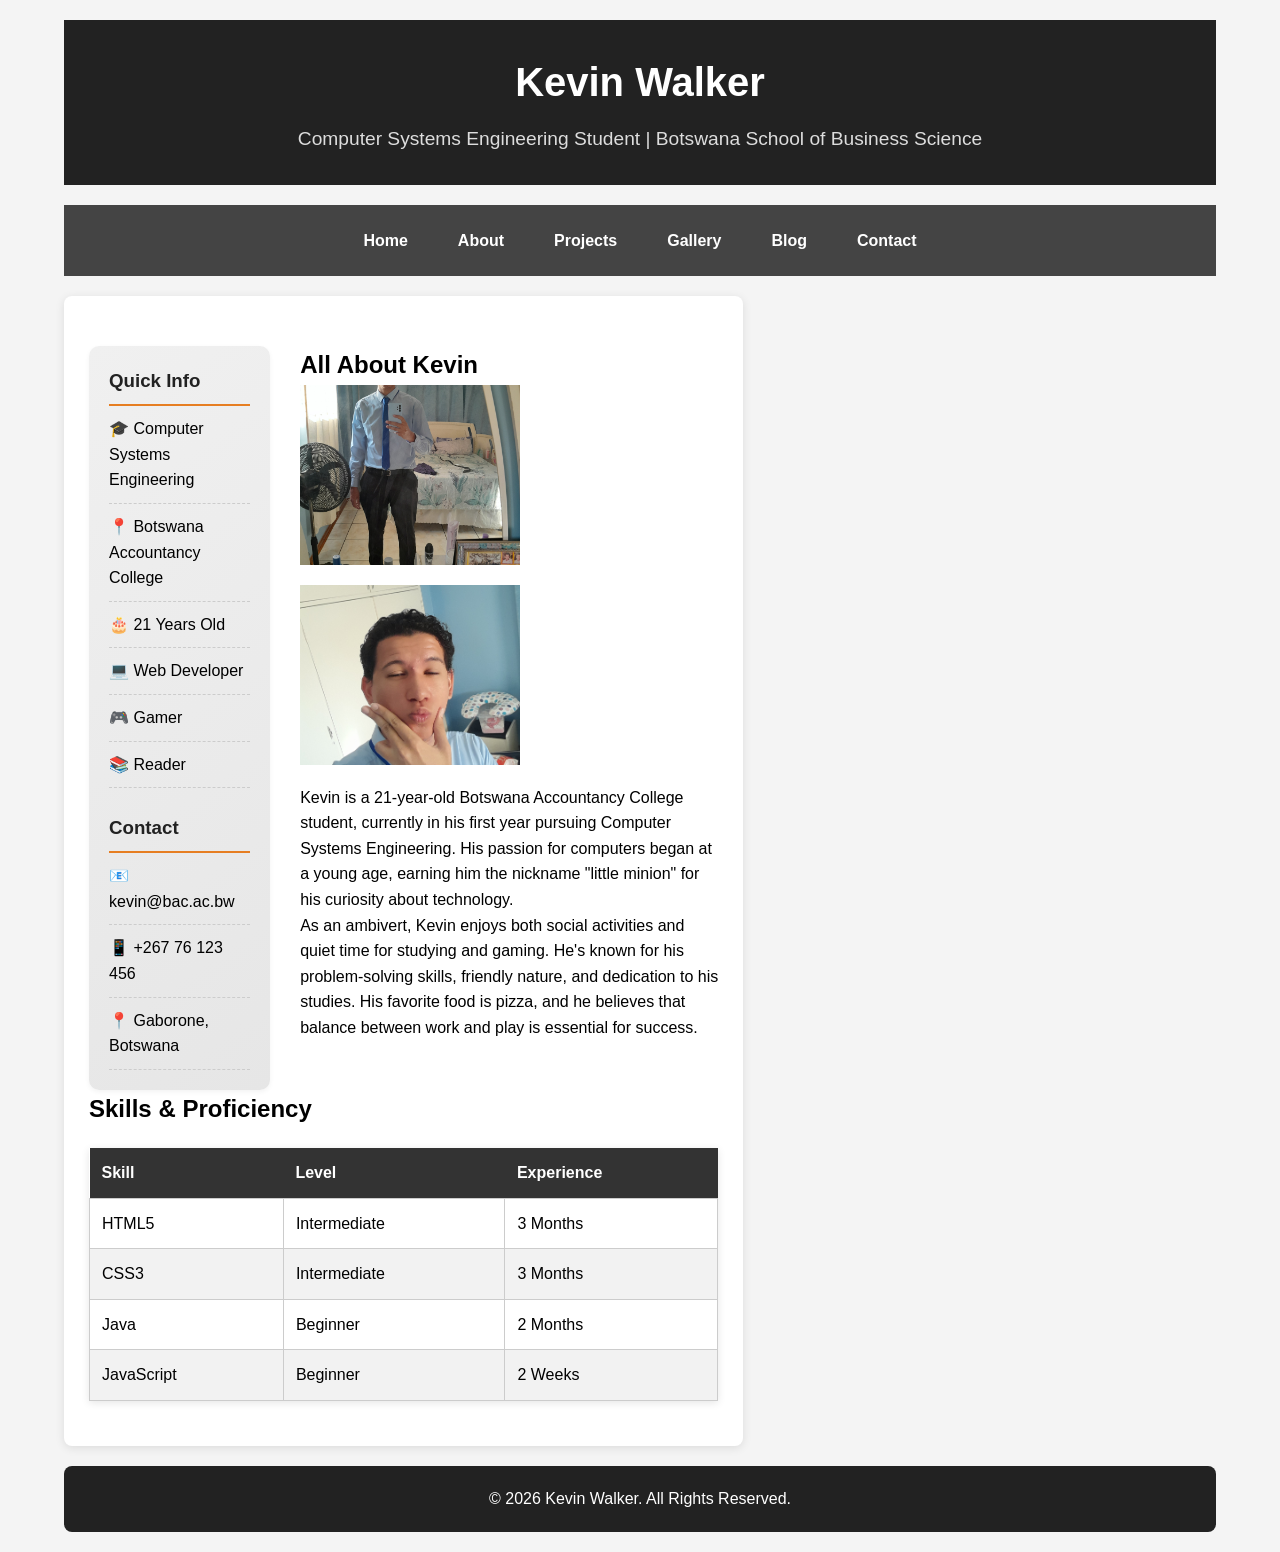
==== commit 2dd8e5c9: "Add files via upload" ====
--- a/about.html
+++ b/about.html
@@ -1,166 +1,82 @@
-<<<<<<< HEAD
-<!DOCTYPE html>
-<html lang="en">
-<head>
-    <meta charset="UTF-8">
-    <meta name="viewport" content="width=device-width, initial-scale=1.0">
-    <title>About Me | Kevin Walker</title>
-    <link rel="stylesheet" href="style.css">
-</head>
-<body>
-    <div class="page-layout">
-    <header>
-        <h1>Kevin Walker</h1>
-        <p>Computer Systems Engineering Student | Botswana School of Business Science</p>
-    </header>
-    
-    <nav>
-        <a href="index.html">Home</a>
-        <a href="about.html">About</a>
-        <a href="project.html">Projects</a>
-        <a href="gallery.html">Gallery</a>
-        <a href="blog.html">Blog</a>
-        <a href="contact.html">Contact</a>
-    </nav>
-    
-    <main style="width: 90%;">
-        <!-- TWO-COLUMN FLEXBOX LAYOUT -->
-        <section class="two-column-layout">
-            <div class="sidebar">
-                <h3>Quick Info</h3>
-                <ul>
-                    <li>🎓 Computer Systems Engineering</li>
-                    <li>📍 Botswana Accountancy College</li>
-                    <li>🎂 21 Years Old</li>
-                    <li>💻 Web Developer</li>
-                    <li>🎮 Gamer</li>
-                    <li>📚 Reader</li>
-                </ul>
-                
-                <h3 style="margin-top: 25px;">Contact</h3>
-                <ul>
-                    <li>📧 kevin@bac.ac.bw</li>
-                    <li>📱 +267 76 123 456</li>
-                    <li>📍 Gaborone, Botswana</li>
-                </ul>
-            </div>
-            
-            <div class="content-area">
-                <h2>All About Kevin</h2>
-                
-                <div style="display: flex; flex-wrap: wrap; gap: 20px; margin-bottom: 20px;">
-                    <img src="images/20251009_075744.jpg" alt="Kevin in formal wear" style="width: 220px; height: 180px; object-fit: cover;">
-                    <img src="images/20251009_075846.jpg" alt="Kevin casual portrait" style="width: 220px; height: 180px; object-fit: cover;">
-                </div>
-                
-                <p>Kevin is a 21-year-old Botswana Accountancy College student, currently in his first year pursuing Computer Systems Engineering. His passion for computers began at a young age, earning him the nickname "little minion" for his curiosity about technology.</p>
-                
-                <p>As an ambivert, Kevin enjoys both social activities and quiet time for studying and gaming. He's known for his problem-solving skills, friendly nature, and dedication to his studies. His favorite food is pizza, and he believes that balance between work and play is essential for success.</p>
-            </div>
-        </section>
-        
-        <section>
-            <h2>Skills & Proficiency</h2>
-            <table>
-                <thead>
-                    <tr><th>Skill</th><th>Level</th><th>Experience</th></tr>
-                </thead>
-                <tbody>
-                    <tr><td>HTML5</td><td>Intermediate</td><td>3 Months</td></tr>
-                    <tr><td>CSS3</td><td>Intermediate</td><td>3 Months</td></tr>
-                    <tr><td>Java</td><td>Beginner</td><td>2 Months</td></tr>
-                    <tr><td>JavaScript</td><td>Beginner</td><td>2 Weeks</td></tr>
-                </tbody>
-            </table>
-        </section>
-    </main>
-    
-    <footer>
-        <p>&copy; 2026 Kevin Walker. All Rights Reserved.</p>
-    </footer>
-    </div>
-</body>
-=======
-<!DOCTYPE html>
-<html lang="en">
-<head>
-    <meta charset="UTF-8">
-    <meta name="viewport" content="width=device-width, initial-scale=1.0">
-    <title>About Me | Kevin Walker</title>
-    <link rel="stylesheet" href="style.css">
-</head>
-<body>
-    <div class="page-layout">
-    <header>
-        <h1>Kevin Walker</h1>
-        <p>Computer Systems Engineering Student | Botswana School of Business Science</p>
-    </header>
-    
-    <nav>
-        <a href="index.html">Home</a>
-        <a href="about.html">About</a>
-        <a href="project.html">Projects</a>
-        <a href="gallery.html">Gallery</a>
-        <a href="blog.html">Blog</a>
-        <a href="contact.html">Contact</a>
-    </nav>
-    
-    <main style="width: 90%;">
-        <!-- TWO-COLUMN FLEXBOX LAYOUT -->
-        <section class="two-column-layout">
-            <div class="sidebar">
-                <h3>Quick Info</h3>
-                <ul>
-                    <li>🎓 Computer Systems Engineering</li>
-                    <li>📍 Botswana Accountancy College</li>
-                    <li>🎂 21 Years Old</li>
-                    <li>💻 Web Developer</li>
-                    <li>🎮 Gamer</li>
-                    <li>📚 Reader</li>
-                </ul>
-                
-                <h3 style="margin-top: 25px;">Contact</h3>
-                <ul>
-                    <li>📧 kevin@bac.ac.bw</li>
-                    <li>📱 +267 76 123 456</li>
-                    <li>📍 Gaborone, Botswana</li>
-                </ul>
-            </div>
-            
-            <div class="content-area">
-                <h2>All About Kevin</h2>
-                
-                <div style="display: flex; flex-wrap: wrap; gap: 20px; margin-bottom: 20px;">
-                    <img src="images/20251009_075744.jpg" alt="Kevin in formal wear" style="width: 220px; height: 180px; object-fit: cover;">
-                    <img src="images/20251009_075846.jpg" alt="Kevin casual portrait" style="width: 220px; height: 180px; object-fit: cover;">
-                </div>
-                
-                <p>Kevin is a 21-year-old Botswana Accountancy College student, currently in his first year pursuing Computer Systems Engineering. His passion for computers began at a young age, earning him the nickname "little minion" for his curiosity about technology.</p>
-                
-                <p>As an ambivert, Kevin enjoys both social activities and quiet time for studying and gaming. He's known for his problem-solving skills, friendly nature, and dedication to his studies. His favorite food is pizza, and he believes that balance between work and play is essential for success.</p>
-            </div>
-        </section>
-        
-        <section>
-            <h2>Skills & Proficiency</h2>
-            <table>
-                <thead>
-                    <tr><th>Skill</th><th>Level</th><th>Experience</th></tr>
-                </thead>
-                <tbody>
-                    <tr><td>HTML5</td><td>Intermediate</td><td>3 Months</td></tr>
-                    <tr><td>CSS3</td><td>Intermediate</td><td>3 Months</td></tr>
-                    <tr><td>Java</td><td>Beginner</td><td>2 Months</td></tr>
-                    <tr><td>JavaScript</td><td>Beginner</td><td>2 Weeks</td></tr>
-                </tbody>
-            </table>
-        </section>
-    </main>
-    
-    <footer>
-        <p>&copy; 2026 Kevin Walker. All Rights Reserved.</p>
-    </footer>
-    </div>
-</body>
->>>>>>> b0c07e07d8abcb34b4769e03d5147be4d816c0aa
+<!DOCTYPE html>
+<html lang="en">
+<head>
+    <meta charset="UTF-8">
+    <meta name="viewport" content="width=device-width, initial-scale=1.0">
+    <title>About Me | Kevin Walker</title>
+    <link rel="stylesheet" href="style.css">
+</head>
+<body>
+    <div class="page-layout">
+    <header>
+        <h1>Kevin Walker</h1>
+        <p>Computer Systems Engineering Student | Botswana School of Business Science</p>
+    </header>
+    
+    <nav>
+        <a href="index.html">Home</a>
+        <a href="about.html">About</a>
+        <a href="project.html">Projects</a>
+        <a href="gallery.html">Gallery</a>
+        <a href="blog.html">Blog</a>
+        <a href="contact.html">Contact</a>
+    </nav>
+    
+    <main style="width: 90%;">
+        <!-- TWO-COLUMN FLEXBOX LAYOUT -->
+        <section class="two-column-layout">
+            <div class="sidebar">
+                <h3>Quick Info</h3>
+                <ul>
+                    <li>🎓 Computer Systems Engineering</li>
+                    <li>📍 Botswana Accountancy College</li>
+                    <li>🎂 21 Years Old</li>
+                    <li>💻 Web Developer</li>
+                    <li>🎮 Gamer</li>
+                    <li>📚 Reader</li>
+                </ul>
+                
+                <h3 style="margin-top: 25px;">Contact</h3>
+                <ul>
+                    <li>📧 kevin@bac.ac.bw</li>
+                    <li>📱 +267 76 123 456</li>
+                    <li>📍 Gaborone, Botswana</li>
+                </ul>
+            </div>
+            
+            <div class="content-area">
+                <h2>All About Kevin</h2>
+                
+                <div style="display: flex; flex-wrap: wrap; gap: 20px; margin-bottom: 20px;">
+                    <img src="images/20251009_075744.jpg" alt="Kevin in formal wear" style="width: 220px; height: 180px; object-fit: cover;">
+                    <img src="images/20251009_075846.jpg" alt="Kevin casual portrait" style="width: 220px; height: 180px; object-fit: cover;">
+                </div>
+                
+                <p>Kevin is a 21-year-old Botswana Accountancy College student, currently in his first year pursuing Computer Systems Engineering. His passion for computers began at a young age, earning him the nickname "little minion" for his curiosity about technology.</p>
+                
+                <p>As an ambivert, Kevin enjoys both social activities and quiet time for studying and gaming. He's known for his problem-solving skills, friendly nature, and dedication to his studies. His favorite food is pizza, and he believes that balance between work and play is essential for success.</p>
+            </div>
+        </section>
+        
+        <section>
+            <h2>Skills & Proficiency</h2>
+            <table>
+                <thead>
+                    <tr><th>Skill</th><th>Level</th><th>Experience</th></tr>
+                </thead>
+                <tbody>
+                    <tr><td>HTML5</td><td>Intermediate</td><td>3 Months</td></tr>
+                    <tr><td>CSS3</td><td>Intermediate</td><td>3 Months</td></tr>
+                    <tr><td>Java</td><td>Beginner</td><td>2 Months</td></tr>
+                    <tr><td>JavaScript</td><td>Beginner</td><td>2 Weeks</td></tr>
+                </tbody>
+            </table>
+        </section>
+    </main>
+    
+    <footer>
+        <p>&copy; 2026 Kevin Walker. All Rights Reserved.</p>
+    </footer>
+    </div>
+</body>
 </html>
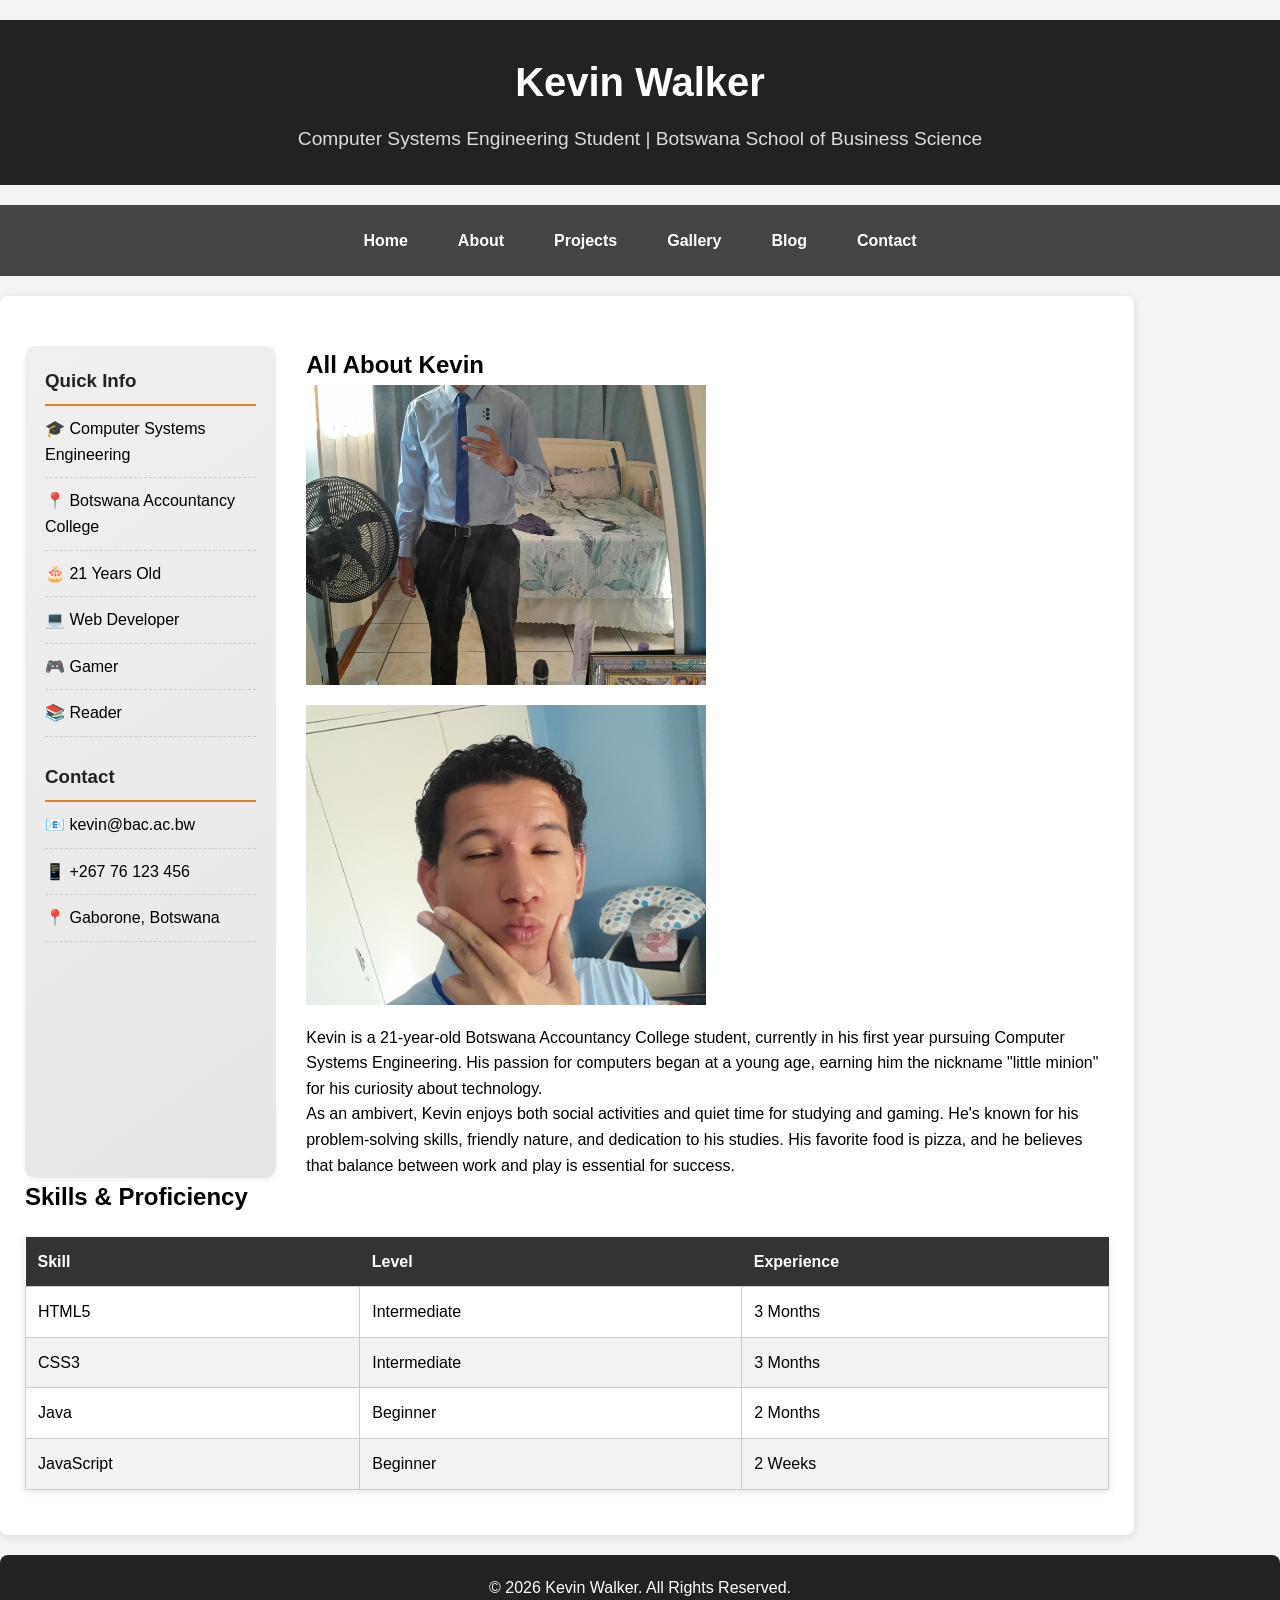
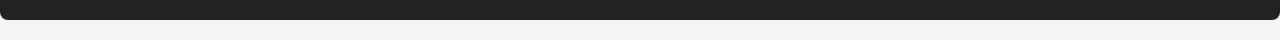
==== commit aa94fbea: "Add files via upload" ====
--- a/about.html
+++ b/about.html
@@ -48,8 +48,8 @@
                 <h2>All About Kevin</h2>
                 
                 <div style="display: flex; flex-wrap: wrap; gap: 20px; margin-bottom: 20px;">
-                    <img src="images/20251009_075744.jpg" alt="Kevin in formal wear" style="width: 220px; height: 180px; object-fit: cover;">
-                    <img src="images/20251009_075846.jpg" alt="Kevin casual portrait" style="width: 220px; height: 180px; object-fit: cover;">
+                    <img src="images/20251009_075744.jpg" alt="Kevin in formal wear" style="width: 400px; height: 300px; object-fit: cover;">
+                    <img src="images/20251009_075846.jpg" alt="Kevin casual portrait" style="width: 400px; height: 300px; object-fit: cover;">
                 </div>
                 
                 <p>Kevin is a 21-year-old Botswana Accountancy College student, currently in his first year pursuing Computer Systems Engineering. His passion for computers began at a young age, earning him the nickname "little minion" for his curiosity about technology.</p>
--- a/style.css
+++ b/style.css
@@ -67,9 +67,9 @@
         "nav nav"
         "main aside"
         "footer footer";
-    grid-template-columns: 2fr 1fr;
+   
     gap: 20px;
-    width: 90%;
+    width: 100%;
     margin: 20px auto;
 }
 
@@ -299,7 +299,7 @@
 }
 
 .content-area {
-    width: 70%;
+    width: 100%;
 }
 
 /* ===== TABLE STYLES ===== */
@@ -466,4 +466,36 @@
         width: 100%;
         text-align: center;
     }
+}
+
+
+.image-pair {
+    display: flex;
+    gap: 25px;
+    margin: 25px auto;
+    justify-content: center;
+    flex-wrap: wrap;
+}
+
+.image-pair img {
+    width: 300px;
+    height: 300px;
+    object-fit: cover;
+    border-radius: 12px;
+    box-shadow: 0 6px 12px rgba(0,0,0,0.15);
+    transition: transform 0.3s ease;
+}
+
+.image-pair img:hover {
+    transform: scale(1.02);
+    box-shadow: 0 8px 16px rgba(0,0,0,0.2);
+}
+
+/* Responsive for mobile */
+@media (max-width: 768px) {
+    .image-pair img {
+        width: 100%;
+        height: auto;
+        max-width: 350px;
+    }
 }
